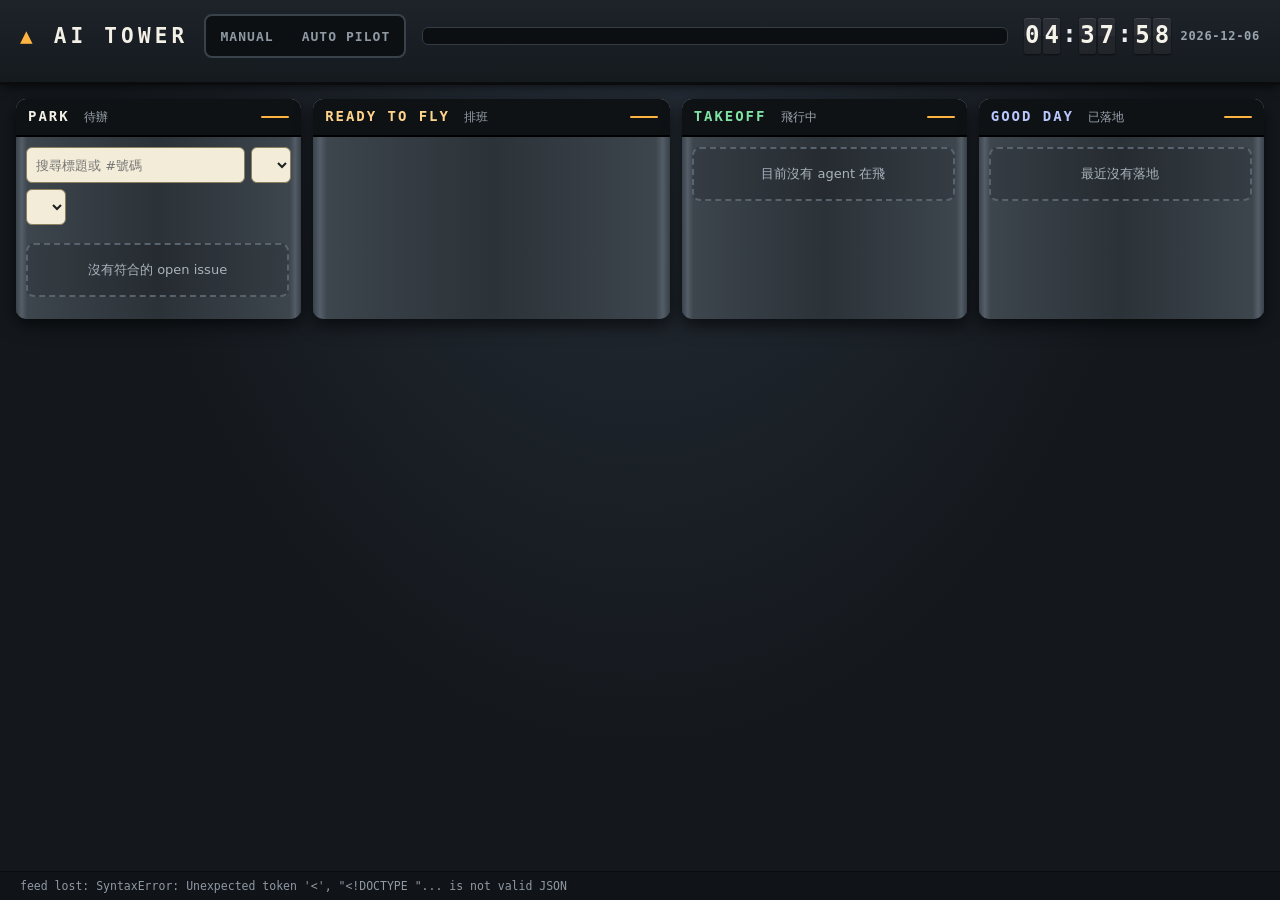
==== public/index.html @ 74942037 "v0.1.7: 🔧 needs-a-real-device PARK section (configurable regex, never queued/auto), ✕ dismiss GOOD D" ====
<!doctype html>
<html lang="zh-Hant">
<head>
<meta charset="utf-8">
<meta name="viewport" content="width=device-width, initial-scale=1">
<meta name="tower-token" content="__TOWER_TOKEN__">
<title>AI Tower</title>
<link rel="stylesheet" href="style.css">
</head>
<body>
<header class="top">
  <div class="title-row">
    <h1><span class="tw">▲</span> AI TOWER</h1>
    <div class="mode" id="mode" role="group" aria-label="Dispatch mode">
      <button type="button" data-mode="MANUAL">MANUAL</button><button type="button" data-mode="AUTO">AUTO PILOT</button>
    </div>
    <div class="ap-hint" id="ap-hint"></div>
    <div class="clock" aria-label="Taipei time"><span id="clock"></span><small><span id="clock-date"></span></small></div>
  </div>
  <div class="airlines" id="airlines" aria-label="Airlines"></div>
</header>
<main class="bays" id="bays">
  <section class="bay" data-bay="park">
    <header><h2>PARK <span class="zh">待辦</span></h2><span class="count" id="park-count"></span></header>
    <div class="filters">
      <input id="f-q" type="search" placeholder="搜尋標題或 #號碼" aria-label="搜尋">
      <select id="f-ms" aria-label="Milestone"></select>
      <select id="f-repo" aria-label="Repo"></select>
    </div>
    <ol class="lane-active" id="park-sched"></ol>
    <ol class="rack park-rack" id="park-rack" data-drop="park" data-empty="沒有符合的 open issue"></ol>
    <details class="manual-sec" id="manual-sec" hidden>
      <summary><span class="wr" aria-hidden="true">🔧</span> <span id="manual-title">需要實機 · 手動測試</span> <span class="count" id="manual-count"></span></summary>
      <p class="hint">背景 agent 沒有 GUI — 這些不能排進 READY，Auto Pilot 也不會選。</p>
      <ol class="rack manual-rack" id="manual-rack" data-empty="沒有符合的實機驗證 issue"></ol>
    </details>
  </section>
  <section class="bay" data-bay="ready">
    <header><h2>READY TO FLY <span class="zh">排班</span></h2><span class="count" id="ready-count"></span></header>
    <div id="lanes" class="lanes"></div>
  </section>
  <section class="bay" data-bay="takeoff">
    <header><h2>TAKEOFF <span class="zh">飛行中</span></h2><span class="count" id="takeoff-count"></span></header>
    <ol class="rack" id="takeoff-rack" data-empty="目前沒有 agent 在飛"></ol>
  </section>
  <section class="bay" data-bay="goodday">
    <header><h2>GOOD DAY <span class="zh">已落地</span></h2><span class="count" id="goodday-count"></span></header>
    <div class="alert" id="alert" hidden></div>
    <ol class="rack" id="goodday-rack" data-empty="最近沒有落地"></ol>
  </section>
</main>
<footer class="foot" id="feed">connecting…</footer>
<div class="undo" id="undo" hidden><button type="button" id="undo-btn">↩ 撤銷剛才的排序調整</button><div class="undo-bar"></div></div>
<div class="toast" id="toast" hidden role="status"></div>
<div class="sr-only" aria-live="assertive" id="live"></div>
<script src="app.js"></script>
</body>
</html>
---- public/style.css ----
/* AI Tower v3 — retro tower / flight-strip look, v2 information density */
:root{
  --sans:-apple-system,BlinkMacSystemFont,"SF Pro Text","PingFang TC","Noto Sans TC","Noto Sans CJK TC","Helvetica Neue",system-ui,sans-serif;
  --board:"SF Mono",ui-monospace,"JetBrains Mono",Menlo,"Noto Sans Mono CJK TC",monospace;
  --bg:#14181d; --rail:#2a3036; --paper:#f3ecd8; --paper2:#e7dcc0; --ink:#1c1e22; --ink2:#4b4a43; --ink3:#6b675a; --rule:#c9bc98;
  --grok:#111; --claude:#D97757; --codex:#10A37F; --agy:#4285F4;
  --amber:#ffb340; --green:#1f7a45; --red:#c62828;
}
*{box-sizing:border-box}
html,body{margin:0}
body{font-family:var(--sans);color:#e9edf1;font-size:14px;line-height:1.4;-webkit-font-smoothing:antialiased;min-height:100vh;display:flex;flex-direction:column;
  background:#14181d radial-gradient(ellipse at 50% -10%,#28313b 0,#14181d 60%) fixed}
.sr-only{position:absolute;width:1px;height:1px;overflow:hidden;clip:rect(0 0 0 0)}
/* split-flap digits */
.flap{display:inline-flex;gap:2px;font-family:var(--board);font-weight:700;font-variant-numeric:tabular-nums;vertical-align:middle}
.flap i{font-style:normal;display:inline-block;min-width:.72em;text-align:center;padding:.06em .06em;border-radius:3px;color:#f6f3ea;
  background:linear-gradient(#2b2f35 0 49%,#0e1013 49% 51%,#22262b 51%);box-shadow:inset 0 1px 0 #ffffff1a,0 1px 2px #0008}
.flap i.sep{background:none;box-shadow:none;color:inherit;min-width:.35em;padding:0}
/* header = departures board */
.top{padding:14px 20px 12px;background:linear-gradient(#1d2329,#151a1f);border-bottom:3px solid #0a0c0e;box-shadow:0 2px 10px #0009}
.title-row{display:flex;align-items:center;gap:16px;flex-wrap:wrap}
h1{margin:0;font:800 21px var(--board);letter-spacing:.2em;color:#f3f0e6}
h1 .tw{color:var(--amber)}
.mode{display:inline-flex;border:2px solid #39414a;border-radius:8px;overflow:hidden;background:#0d1013}
.mode button{font:700 13px var(--board);letter-spacing:.08em;color:#8f99a4;background:none;border:none;padding:8px 14px;min-height:40px;cursor:pointer}
.mode button.on{background:var(--amber);color:#1a1205}
.mode button[data-mode=MANUAL].on{background:#d9dee3;color:#111}
.ap-hint{flex:1;min-width:240px;font:600 13px var(--board);color:#ffd48a;background:#0c0f12;border:1px solid #333b44;border-radius:6px;padding:8px 12px}
.ap-hint b{color:#fff}.ap-hint small{color:#9aa4ae;font-weight:500}
.clock{display:flex;align-items:center;gap:10px}
.clock .flap.big{font-size:24px}
.clock small{font:600 12px var(--board);color:#9aa4ae;letter-spacing:.06em}
.airlines{display:flex;flex-wrap:wrap;gap:8px;margin-top:12px}
.airline{display:inline-flex;align-items:center;gap:8px;padding:5px 12px 5px 8px;border-radius:6px;background:#0d1013;border:1px solid #333b44;font-size:13px;color:#b9c2cb}
.airline b{color:#f3f0e6;font-weight:700}.airline .code{font:800 12px var(--board);color:var(--amber)}
.airline .n{font:700 14px var(--board);color:#fff}
.airline.busy{border-color:#4f5a66}
.fin{flex:none;display:block}
/* bays = strip boards */
.bays{flex:1;display:grid;grid-template-columns:minmax(0,1fr) minmax(0,1.25fr) minmax(0,1fr) minmax(0,1fr);gap:12px;padding:14px 16px 80px;align-items:start}
.bay{border-radius:10px;padding:10px;min-height:220px;background:linear-gradient(90deg,#3a424a,#545e68 2%,#3d454d 4%,#2b3238 50%,#3d454d 96%,#545e68 98%,#3a424a);box-shadow:0 6px 18px #000a,inset 0 1px 0 #7a858f}
.bay>header{display:flex;align-items:center;justify-content:space-between;margin:-10px -10px 10px;padding:9px 12px;background:#0f1215;border-radius:10px 10px 0 0;border-bottom:2px solid #000}
.bay h2{margin:0;font:800 14px var(--board);letter-spacing:.14em;color:#f3f0e6}
.bay h2 .zh{font:500 12px var(--sans);letter-spacing:0;color:#9aa4ae;margin-left:4px}
.bay[data-bay=takeoff] h2{color:#7fe3a3}.bay[data-bay=goodday] h2{color:#b9c7ff}.bay[data-bay=ready] h2{color:#ffd48a}
.bay .count{font:700 13px var(--board);color:#111;background:var(--amber);border-radius:4px;min-width:28px;text-align:center;padding:1px 7px}
.rack,.lane-active{list-style:none;margin:0;padding:0;display:flex;flex-direction:column;gap:9px}
.rack{min-height:46px}
.rack:empty::after{content:attr(data-empty);display:block;text-align:center;color:#aab3bc;font-size:13px;padding:16px 8px;border:2px dashed #59636d;border-radius:8px;background:#0000001f}
.park-rack,#takeoff-rack,#goodday-rack{max-height:calc(100vh - 250px);overflow:auto;padding-right:2px}
.lane-active{margin-bottom:8px}
.filters{display:flex;gap:6px;flex-wrap:wrap;margin-bottom:10px}
.filters input,.filters select{font:500 13px var(--sans);color:var(--ink);background:var(--paper);border:1px solid #8c805f;border-radius:6px;padding:7px 9px;min-height:36px}
.filters input{flex:1 1 140px}.filters select{flex:0 1 auto;max-width:48%}
/* paper strips */
.strip,.qitem{position:relative;display:grid;grid-template-columns:10px 1fr auto;color:var(--ink);border-radius:4px;border:1px solid #00000059;
  background-color:var(--paper);
  background-image:url("data:image/svg+xml;utf8,<svg xmlns='http://www.w3.org/2000/svg' width='160' height='160'><filter id='n'><feTurbulence type='fractalNoise' baseFrequency='.85' numOctaves='3' stitchTiles='stitch'/><feColorMatrix values='0 0 0 0 .35  0 0 0 0 .3  0 0 0 0 .2  0 0 0 .12 0'/></filter><rect width='100%' height='100%' filter='url(%23n)'/></svg>"),linear-gradient(180deg,#fffaf0,var(--paper) 35%,var(--paper2));
  box-shadow:0 1px 0 #ffffff60 inset,0 2px 4px #0009;transition:transform .15s,box-shadow .15s,opacity .4s;cursor:pointer}
.band{grid-row:1/3;border-radius:3px 0 0 3px;background:#888;border-right:1px solid #0003}
.a-grok .band{background:linear-gradient(90deg,#0b0b0b 0 55%,#fff 55% 75%,#0b0b0b 75%)}
.a-claude .band{background:var(--claude)}.a-codex .band{background:var(--codex)}.a-antigravity .band{background:var(--agy)}
.qitem:not([class*=" a-"]) .band{background:repeating-linear-gradient(-45deg,#b9ad8c 0 4px,#d9cfb2 4px 8px)}
.main{padding:10px 12px 10px 12px;min-width:0}
.flt{display:flex;align-items:center;gap:8px;flex-wrap:wrap;padding-bottom:6px;margin-bottom:6px;border-bottom:1px dashed var(--rule)}
.fno{font:800 16px var(--board);letter-spacing:.05em;color:var(--ink)}
.fno.park{color:var(--ink2)}
.aname{font:700 12px var(--board);letter-spacing:.04em;color:var(--ink2);text-transform:uppercase}
.agentname{margin-left:auto;font-size:12px;color:var(--ink3)}
.ttl{font-size:16.5px;font-weight:700;line-height:1.3;display:-webkit-box;-webkit-line-clamp:2;-webkit-box-orient:vertical;overflow:hidden;word-break:break-word}
.qitem .ttl{font-size:15.5px}
.line{font:12px var(--board);color:var(--ink3);margin-top:2px;overflow-wrap:anywhere}
.time{display:flex;align-items:center;gap:10px;margin-top:8px}
.time .t{font-size:22px;line-height:1}
.time>span{font-size:12.5px;color:var(--ink2)}
.row{display:flex;align-items:center;flex-wrap:wrap;gap:6px;margin-top:9px}
.chip{display:inline-flex;align-items:center;gap:6px;font:800 12px var(--board);letter-spacing:.08em;padding:3px 8px;border:2px solid currentColor;border-radius:3px;background:#ffffff70}
.chip .pulse{width:8px;height:8px;border-radius:50%;background:#1fbf5f;box-shadow:0 0 0 0 #1fbf5f99;animation:pulse 1.6s infinite}
@keyframes pulse{70%{box-shadow:0 0 0 7px #1fbf5f00}100%{box-shadow:0 0 0 0 #1fbf5f00}}
.st-TAKEOFF{color:#17633a}.st-TAXI{color:#24508f}.st-HOLDING{color:#8a5a00}.st-SCHEDULED{color:#4b4a43}
.st-LANDED{color:#24408f}.st-STOPPED{color:#5d6168}.st-DIVERTED{color:#fff;background:var(--red);border-color:var(--red)}
.ms{font:700 11.5px var(--board);padding:2px 6px;border-radius:3px;background:#1c1e22;color:#ffd48a}
.ms.none{background:#d8ceb1;color:var(--ink2)}
.repo{font:700 11.5px var(--board);padding:2px 6px;border-radius:3px;background:#e0d4b3;color:var(--ink2)}
.iss{font:700 12px var(--board);color:#1d4a8f;text-decoration:none;padding:2px 6px;border-radius:3px;border:1px solid #9fb4d6;background:#ffffff80}
.flt .iss{margin-left:auto}
.iss:hover{background:#fff}
.tag{font:700 11.5px var(--sans);padding:2px 6px;border-radius:3px;background:#e4d6f3;color:#5a2d84}
.expand{font:600 12px var(--sans);color:var(--ink3);background:none;border:none;padding:4px 0;margin-left:auto;cursor:pointer}
.expand:hover{color:var(--ink)}
.s-DIVERTED{box-shadow:0 0 0 2px var(--red),0 2px 6px #000}
.s-DIVERTED{background-color:#f6e1dc}
.s-STOPPED{filter:saturate(.6)}
.strip.fade{opacity:.45}.strip.gone{animation:fadeout 60s forwards}
@keyframes fadeout{to{opacity:0}}
.s-TAKEOFF .main::after{content:"";position:absolute;left:10px;top:0;height:2px;width:28%;background:#1f9a52;animation:sweep 2.6s linear infinite;opacity:.7}
@keyframes sweep{from{transform:translateX(-100%)}to{transform:translateX(330%)}}
.more{display:none;grid-column:2/-1;border-top:1px dashed var(--rule);padding:8px 12px 10px;font-size:12.5px;color:var(--ink2)}
.strip.open .more{display:block}
.more dl{margin:0;display:grid;grid-template-columns:auto 1fr;gap:3px 12px}.more dt{color:var(--ink3)}.more dd{margin:0;color:var(--ink);overflow-wrap:anywhere}
.more code{font:12px var(--board)}
/* lanes */
.lanes{display:flex;flex-direction:column;gap:10px}
.lane{border-radius:8px;padding:8px;background:#11151a;border:1px solid #000;box-shadow:inset 0 1px 0 #ffffff12}
.lane>header{display:flex;align-items:center;gap:8px;margin-bottom:8px;padding:0 2px}
.lane>header .fno{color:#f3f0e6}.lane>header .aname{color:#b9c2cb}
.lane.a-grok{border-left:5px solid #f3f0e6}.lane.a-claude{border-left:5px solid var(--claude)}.lane.a-codex{border-left:5px solid var(--codex)}.lane.a-antigravity{border-left:5px solid var(--agy)}
.capb{margin-left:auto;font:700 12px var(--board);color:#d6dce2;background:#262c33;border-radius:4px;padding:3px 7px}
.capb.full{background:#5a3b0b;color:#ffd48a}.capb.hold{background:#5a3b0b;color:#ffd48a}
.auto-sw{font:800 12px var(--board);letter-spacing:.06em;min-height:32px;padding:4px 10px;border-radius:5px;border:2px solid #4d5763;background:#1b2026;color:#9aa4ae;cursor:pointer}
.auto-sw.on{background:var(--amber);border-color:var(--amber);color:#1a1205}
.lock{font:700 12px var(--sans);color:#cfe9df;background:#0f3a2e;border-radius:5px;padding:5px 9px}
.lane-rack:empty::after{padding:10px 8px;font-size:12.5px}
.takeoff-btn{min-height:44px;min-width:112px;padding:0 10px;font:800 14px var(--board);letter-spacing:.08em;color:#fff;background:linear-gradient(#24894f,#17633a);border:2px solid #0d4a29;border-radius:6px;cursor:pointer;box-shadow:0 2px 0 #0b3b20,0 3px 6px #0006}
.takeoff-btn:hover{filter:brightness(1.1)}.takeoff-btn:active{transform:translateY(1px);box-shadow:0 1px 0 #0b3b20}
.takeoff-btn:disabled{background:#9a9586;border-color:#7a7566;cursor:not-allowed;box-shadow:none}
/* handle */
.qitem{grid-template-columns:10px 1fr auto auto}
.tk{grid-row:1/3;display:flex;align-items:center;padding:0 8px}
.handle{grid-row:1/3;grid-column:-2;align-self:stretch;width:44px;min-height:44px;display:grid;place-items:center;border:none;border-left:1px dashed var(--rule);background:transparent;color:var(--ink3);font-size:20px;cursor:grab;padding:0}
.handle:hover{background:#0000000d;color:var(--ink)}
.handle:focus-visible{outline:3px solid var(--amber);outline-offset:-3px}
.handle[aria-pressed=true]{background:#ffb34040;color:#000}
.handle:active{transform:scale(.92)}
/* alert / toast / pop */
.alert{margin:0 0 10px;padding:9px 11px;border-radius:6px;background:#3a1012;border:2px solid var(--red);color:#ffd0d0;font-size:13px;animation:blink 1.6s ease-in-out infinite alternate}
@keyframes blink{from{box-shadow:0 0 0 #c6282800}to{box-shadow:0 0 12px #c62828aa}}
.toast{position:fixed;right:18px;bottom:18px;z-index:70;max-width:440px;background:var(--paper);color:var(--ink);border:2px solid #17633a;border-radius:8px;padding:12px 14px;font-size:13.5px;box-shadow:0 10px 30px #000c}
.toast.err{border-color:var(--red)}
.pop{position:fixed;z-index:80;background:var(--paper);color:var(--ink);border:2px solid #1c1e22;border-radius:8px;padding:12px 14px;box-shadow:0 18px 40px #000d;font-size:13.5px}
.pop-title{display:flex;align-items:center;gap:8px;font:800 15px var(--board);margin-bottom:8px}
.pop dl{margin:0 0 8px;display:grid;grid-template-columns:auto 1fr;gap:4px 10px}.pop dt{color:var(--ink3)}.pop dd{margin:0;overflow-wrap:anywhere}.pop code{font:12.5px var(--board)}
.pop .warn{margin:6px 0;color:#8a5a00;font-size:12.5px}.pop .warn.err{color:var(--red)}
.pop-actions{display:flex;justify-content:flex-end;gap:8px;margin-top:10px}
.pop-actions button{min-height:44px;font:700 14px var(--sans);border-radius:6px;padding:0 16px;cursor:pointer}
.pop-actions .cancel{background:#fff;border:1px solid #8c805f;color:var(--ink)}
.pop-actions .go{background:linear-gradient(#24894f,#17633a);color:#fff;border:2px solid #0d4a29}
/* drag */
.lifted{position:fixed!important;z-index:50;pointer-events:none;transform:scale(1.03) rotate(-.8deg);box-shadow:0 22px 40px #000c,0 6px 12px #0008!important;margin:0}
.picked{transform:translateX(-5px) scale(1.02);box-shadow:0 12px 26px #000a,0 0 0 3px var(--amber)!important}
.placeholder{border:2px dashed var(--amber);border-radius:6px;background:#ffb3401a;display:flex;align-items:center;justify-content:center;color:#ffd48a;font:700 13px var(--sans);text-align:center;padding:8px}
.no-drop{outline:3px solid var(--red);outline-offset:2px}
body.dragging{cursor:grabbing;user-select:none}
.foot{padding:7px 20px;font:11.5px var(--board);color:#8f99a4;border-top:1px solid #0a0c0e;background:#101317}
.undo{position:fixed;left:50%;bottom:22px;transform:translateX(-50%);z-index:60;background:#0f1215;border:2px solid var(--amber);border-radius:8px;overflow:hidden;box-shadow:0 10px 30px #000c}
.undo button{background:none;border:none;color:#ffd48a;font:700 14px var(--sans);padding:12px 20px;min-height:44px;cursor:pointer}
.undo-bar{height:3px;background:var(--amber);animation:undo 5s linear forwards}
@keyframes undo{from{width:100%}to{width:0}}
@media (max-width:1180px){.bays{grid-template-columns:repeat(2,minmax(0,1fr))}}
@media (max-width:640px){.bays{grid-template-columns:1fr}.ap-hint{order:5}}
.lane .qitem .main{padding:8px 10px}.lane .qitem .flt{padding-bottom:4px;margin-bottom:4px}
.qitem>.band{grid-column:1}.qitem>.main{grid-column:2;grid-row:1/3}.qitem>.tk{grid-column:3}.qitem>.handle{grid-column:4}
.strip>.band{grid-column:1;grid-row:1/3}.strip>.main{grid-column:2/-1;grid-row:1}.strip>.more{grid-column:2/-1;grid-row:2}
/* v0.1.2 — no horizontal overflow; thin retro scrollbars */
.bay,.lane,.rack,.lane-active,.lanes{min-width:0;max-width:100%}
.rack,.lane-active,.park-rack,#takeoff-rack,#goodday-rack{overflow-x:hidden}
.strip,.qitem{min-width:0;max-width:100%;overflow:hidden}          /* clips the TAKEOFF sweep line (was scrolling the column sideways) */
.qitem.lifted{overflow:visible}
.main,.flt,.row,.time{min-width:0}
.line{white-space:nowrap;overflow:hidden;text-overflow:ellipsis}
.strip.open .line{white-space:normal;overflow-wrap:anywhere}
.fno,.aname{white-space:nowrap}
.aname{overflow:hidden;text-overflow:ellipsis;min-width:0}
.time{flex-wrap:wrap;row-gap:4px}
.more code{overflow-wrap:anywhere}
.rack,.park-rack{scrollbar-width:thin;scrollbar-color:#8a7d5c #1b2026}
.rack::-webkit-scrollbar{width:8px;height:0}
.rack::-webkit-scrollbar-track{background:#1b2026;border-radius:4px}
.rack::-webkit-scrollbar-thumb{background:linear-gradient(90deg,#b9ad8c,#8a7d5c);border-radius:4px;border:1px solid #0b0d10}
.rack::-webkit-scrollbar-thumb:hover{background:#d9cfb2}
.rack::-webkit-scrollbar-corner{background:transparent}
/* v0.1.3 — overflow:hidden drops the flex min-height:auto floor, so cards in the scrollable racks were shrunk to ~0 px. Never shrink cards. */
.rack>*,.lane-active>*,.lanes>*{flex-shrink:0}
.strip,.qitem,.placeholder{flex:0 0 auto}
.bay{overflow-x:clip}   /* sub-pixel header bleed in WebKit; clip never creates a scrollbar */
/* v0.1.4 — every big split-flap time carries a tiny label */
.tbig{display:inline-flex;flex-direction:column;align-items:flex-start;gap:2px;flex:none}
.tl{font:800 10.5px var(--board);letter-spacing:.12em;color:var(--ink3);text-transform:uppercase;line-height:1}
.time{align-items:flex-end}
.time>span:not(.tbig){line-height:1.35;padding-bottom:1px}
.s-TAXI .tl,.s-HOLDING .tl{color:#24508f}.s-HOLDING .tl{color:#8a5a00}.s-TAKEOFF .tl{color:#17633a}
.qitem .time{margin-top:6px}.qitem .time .t{font-size:20px}
.qitem .tl{white-space:nowrap}
/* v0.1.5 — model / effort chip + popover */
.mdl{font:700 11.5px var(--board);color:#cfd6dd;background:#1b2026;border:1px solid #4d5763;border-radius:5px;padding:3px 8px;min-height:28px;cursor:pointer;white-space:nowrap;overflow:hidden;text-overflow:ellipsis;max-width:46%;margin-left:auto}
.mdl.set{border-color:var(--amber);color:#ffd48a}
.mdl:hover{background:#262c33}
.lane>header{flex-wrap:wrap;row-gap:6px}
.lane>header .capb{margin-left:0}
.fld{display:flex;flex-direction:column;gap:4px;margin:6px 0;font:700 12px var(--sans);color:var(--ink2)}
.fld select{font:600 13.5px var(--board);padding:8px;border-radius:6px;border:1px solid #8c805f;background:#fffaf0;color:var(--ink);min-height:40px}
.pop .hint{margin:6px 0;font-size:12.5px;color:var(--ink2)}
.mdl-line{font:700 11.5px var(--sans);border:1px solid #8c805f;background:#fffaf0;border-radius:4px;padding:2px 7px;cursor:pointer;margin-left:6px}
.lane>header .mdl{order:9;flex:1 1 100%;max-width:100%;margin-left:0;text-align:left}
.lane>header .capb{margin-left:auto}

/* 實機驗證 (needs a real device) — collapsible, non-dispatchable */
.manual-sec{margin-top:10px;border-top:2px dashed #6b6150;padding-top:8px}
.manual-sec>summary{list-style:none;cursor:pointer;display:flex;align-items:center;gap:8px;min-height:40px;padding:4px 8px;border-radius:6px;background:#0f1215;color:#f3d9a8;font:800 13px var(--sans);letter-spacing:.02em}
.manual-sec>summary::-webkit-details-marker{display:none}
.manual-sec>summary::before{content:'▸';color:#9aa4ae;transition:transform .15s}
.manual-sec[open]>summary::before{transform:rotate(90deg)}
.manual-sec>summary .count{margin-left:auto}
.manual-sec>summary:focus-visible{outline:3px solid var(--amber);outline-offset:2px}
.manual-sec .hint{margin:6px 2px 8px;font:12.5px var(--sans);color:#b8c0c8}
.manual-rack{max-height:34vh;overflow-y:auto;overflow-x:hidden;padding-right:2px;scrollbar-width:thin;scrollbar-color:#8a7d5c #1b2026}
.bay[data-bay=park]:has(.manual-sec[open]:not([hidden])) .park-rack{max-height:calc(100vh - 250px - 34vh - 90px);min-height:120px}
.bay[data-bay=park]:has(.manual-sec:not([open]):not([hidden])) .park-rack{max-height:calc(100vh - 310px)}
.qitem.manual{grid-template-columns:10px 1fr auto;background:repeating-linear-gradient(135deg,#efe6cf 0 10px,#e7ddc3 10px 20px);opacity:.92;cursor:default}
.qitem.manual>.band{background:repeating-linear-gradient(180deg,#8a7d5c 0 6px,#5b5240 6px 12px)}
.qitem.manual>.wstamp{grid-column:3;grid-row:1/3}
.wstamp{display:flex;flex-direction:column;align-items:center;justify-content:center;gap:1px;margin:8px 10px 8px 4px;padding:4px 7px;min-width:44px;border:2px solid #8a3b12;border-radius:6px;color:#8a3b12;transform:rotate(-4deg);font:800 11px var(--board);letter-spacing:.1em;background:#fff6e6b0}
.wstamp span{font-size:18px;line-height:1}
.dismiss{font:700 12px var(--sans);color:var(--ink2);background:#fffaf0;border:1px solid #8c805f;border-radius:5px;padding:4px 9px;min-height:30px;cursor:pointer;white-space:nowrap}
.dismiss:hover{background:#f3e7c9;color:var(--ink)}.dismiss:focus-visible{outline:3px solid var(--amber);outline-offset:1px}
.dismiss+.expand{margin-left:8px}
.row .dismiss{margin-left:auto}
a.fno{color:inherit;text-decoration:none}a.fno:hover{text-decoration:underline}
.prod{--pc:#3c4650;flex:none;font:800 10.5px var(--board);letter-spacing:.08em;color:#fffaf0;background:var(--pc);border-radius:3px;padding:2px 5px;line-height:1.2;white-space:nowrap}
.wstamp{align-self:center}
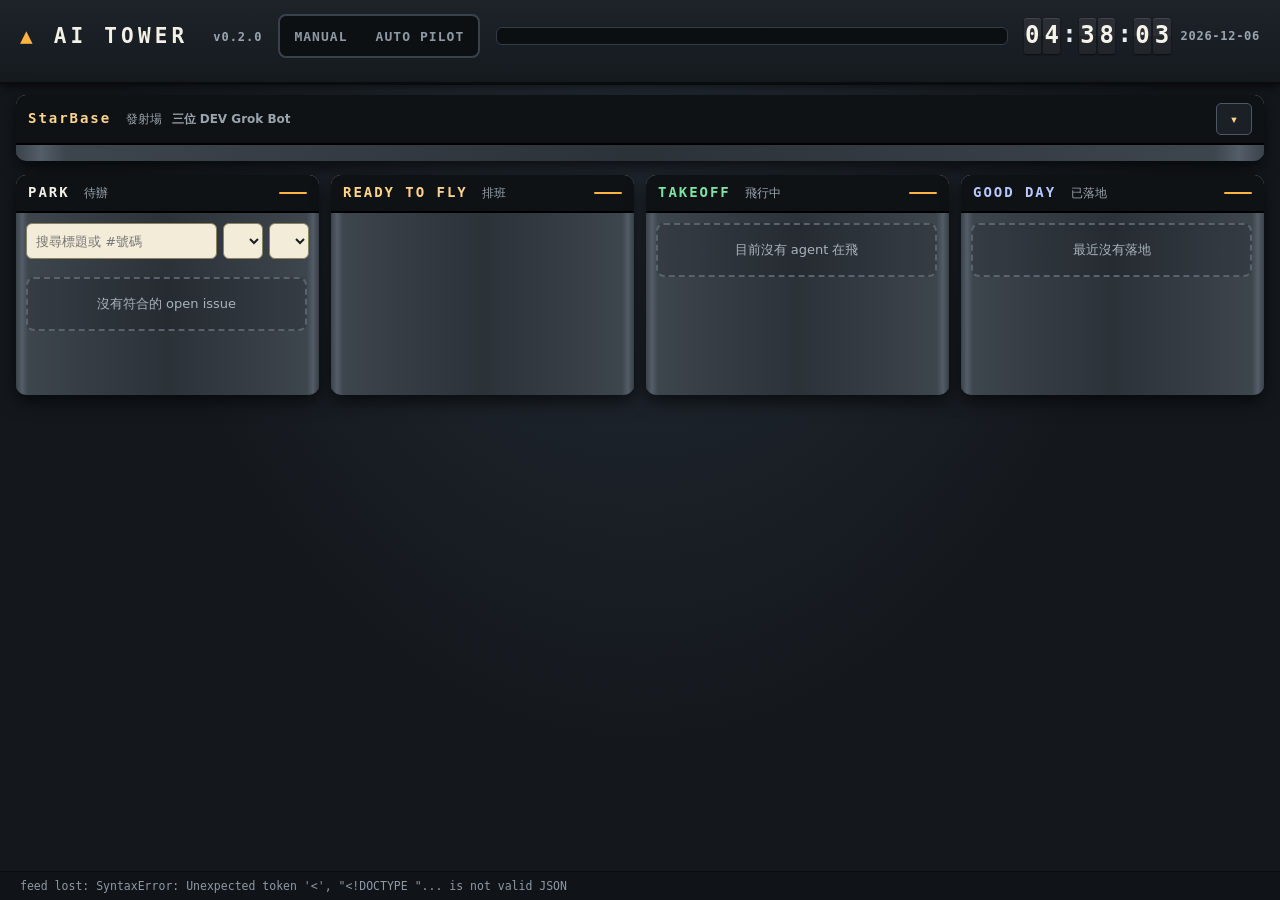
==== commit 9a2350c2: "v0.2.0: StarBase mode + equal-width bays + takeoff/cap fixes (Fixes #1) StarBase (new top layer abov" ====
--- a/public/index.html
+++ b/public/index.html
@@ -10,7 +10,7 @@
 <body>
 <header class="top">
   <div class="title-row">
-    <h1><span class="tw">▲</span> AI TOWER</h1>
+    <h1><span class="tw">▲</span> AI TOWER <small class="ver">v0.2.0</small></h1>
     <div class="mode" id="mode" role="group" aria-label="Dispatch mode">
       <button type="button" data-mode="MANUAL">MANUAL</button><button type="button" data-mode="AUTO">AUTO PILOT</button>
     </div>
@@ -19,6 +19,15 @@
   </div>
   <div class="airlines" id="airlines" aria-label="Airlines"></div>
 </header>
+<section class="starbase" id="starbase">
+  <header class="sb-bar">
+    <h2>StarBase <span class="zh">發射場</span></h2>
+    <span class="sb-sub">三位 DEV Grok Bot</span>
+    <span class="count" id="sb-count"></span>
+    <button type="button" class="sb-toggle" id="sb-toggle" aria-expanded="true" aria-controls="sb-pads" title="收合 StarBase">▾</button>
+  </header>
+  <div class="sb-pads" id="sb-pads"></div>
+</section>
 <main class="bays" id="bays">
   <section class="bay" data-bay="park">
     <header><h2>PARK <span class="zh">待辦</span></h2><span class="count" id="park-count"></span></header>
--- a/public/style.css
+++ b/public/style.css
@@ -21,6 +21,7 @@
 .title-row{display:flex;align-items:center;gap:16px;flex-wrap:wrap}
 h1{margin:0;font:800 21px var(--board);letter-spacing:.2em;color:#f3f0e6}
 h1 .tw{color:var(--amber)}
+h1 .ver{font:600 12px var(--board);letter-spacing:.08em;color:#9aa4ae;margin-left:8px;vertical-align:middle}
 .mode{display:inline-flex;border:2px solid #39414a;border-radius:8px;overflow:hidden;background:#0d1013}
 .mode button{font:700 13px var(--board);letter-spacing:.08em;color:#8f99a4;background:none;border:none;padding:8px 14px;min-height:40px;cursor:pointer}
 .mode button.on{background:var(--amber);color:#1a1205}
@@ -37,7 +38,7 @@
 .airline.busy{border-color:#4f5a66}
 .fin{flex:none;display:block}
 /* bays = strip boards */
-.bays{flex:1;display:grid;grid-template-columns:minmax(0,1fr) minmax(0,1.25fr) minmax(0,1fr) minmax(0,1fr);gap:12px;padding:14px 16px 80px;align-items:start}
+.bays{flex:1;display:grid;grid-template-columns:repeat(4,minmax(0,1fr));gap:12px;padding:14px 16px 80px;align-items:start}
 .bay{border-radius:10px;padding:10px;min-height:220px;background:linear-gradient(90deg,#3a424a,#545e68 2%,#3d454d 4%,#2b3238 50%,#3d454d 96%,#545e68 98%,#3a424a);box-shadow:0 6px 18px #000a,inset 0 1px 0 #7a858f}
 .bay>header{display:flex;align-items:center;justify-content:space-between;margin:-10px -10px 10px;padding:9px 12px;background:#0f1215;border-radius:10px 10px 0 0;border-bottom:2px solid #000}
 .bay h2{margin:0;font:800 14px var(--board);letter-spacing:.14em;color:#f3f0e6}
@@ -92,6 +93,7 @@
 .s-DIVERTED{background-color:#f6e1dc}
 .s-STOPPED{filter:saturate(.6)}
 .strip.fade{opacity:.45}.strip.gone{animation:fadeout 60s forwards}
+.strip.jump{outline:3px solid var(--amber);box-shadow:0 0 0 5px #ffb34055}
 @keyframes fadeout{to{opacity:0}}
 .s-TAKEOFF .main::after{content:"";position:absolute;left:10px;top:0;height:2px;width:28%;background:#1f9a52;animation:sweep 2.6s linear infinite;opacity:.7}
 @keyframes sweep{from{transform:translateX(-100%)}to{transform:translateX(330%)}}
@@ -218,3 +220,92 @@
 a.fno{color:inherit;text-decoration:none}a.fno:hover{text-decoration:underline}
 .prod{--pc:#3c4650;flex:none;font:800 10.5px var(--board);letter-spacing:.08em;color:#fffaf0;background:var(--pc);border-radius:3px;padding:2px 5px;line-height:1.2;white-space:nowrap}
 .wstamp{align-self:center}
+
+/* v0.2.0 — StarBase launch complex (above the airport bays) */
+.starbase{margin:10px 16px 0;border-radius:10px;background:linear-gradient(90deg,#3a424a,#545e68 2%,#3d454d 4%,#2b3238 50%,#3d454d 96%,#545e68 98%,#3a424a);box-shadow:0 6px 18px #000a,inset 0 1px 0 #7a858f;min-width:0}
+.sb-bar{display:flex;align-items:center;gap:10px;padding:8px 12px;background:#0f1215;border-radius:10px 10px 0 0;border-bottom:2px solid #000}
+.starbase.collapsed .sb-bar{border-radius:10px;border-bottom:0}
+.sb-bar h2{margin:0;font:800 14px var(--board);letter-spacing:.14em;color:#ffd48a}
+.sb-bar h2 .zh{font:500 12px var(--sans);letter-spacing:0;color:#9aa4ae;margin-left:4px}
+.sb-sub{font:600 12px var(--sans);color:#9aa4ae}
+.sb-toggle{margin-left:auto;min-width:36px;min-height:32px;font:800 14px var(--board);color:#ffd48a;background:#1b2026;border:1px solid #4d5763;border-radius:5px;cursor:pointer}
+.sb-toggle:hover{background:#262c33}.sb-toggle:focus-visible{outline:3px solid var(--amber);outline-offset:1px}
+.starbase.collapsed .sb-pads{display:none}
+.sb-pads{display:grid;grid-template-columns:repeat(3,minmax(0,1fr));gap:8px;padding:8px;align-items:stretch}
+.sb-pad{background:#0b0f16;border:1px solid #000;border-radius:8px;overflow:hidden;min-width:0;display:flex;flex-direction:column}
+.sb-pad-head{display:flex;align-items:center;gap:6px;flex-wrap:wrap;padding:6px 8px;background:#10141c;border-bottom:1px solid #000;min-height:28px;flex:none}
+.sb-pad-head .nm{font:800 13px var(--board);color:#f3f0e6;letter-spacing:.04em}
+.sb-pad-head .role{font:600 11.5px var(--sans);color:#9aa4ae}
+.sb-pad-head .count{margin-left:auto}
+.sb-scene{position:relative;height:140px;overflow:hidden;background:#05070e;flex:none}
+.sb-scene svg{display:block;width:100%;height:140px}
+.sb-star{opacity:.7}
+.sb-star.t1{animation:sbTwinkle 2.8s ease-in-out infinite}
+.sb-star.t2{animation:sbTwinkle 3.6s ease-in-out .6s infinite}
+.sb-star.t3{animation:sbTwinkle 4.4s ease-in-out 1.2s infinite}
+@keyframes sbTwinkle{0%,100%{opacity:.35}50%{opacity:1}}
+.sb-scene.fueling .sb-lite{animation:sbBlink 1s step-end infinite}
+@keyframes sbBlink{50%{opacity:.15}}
+.sb-steam{position:absolute;left:38%;bottom:22px;width:90px;margin-left:-45px;height:42px;pointer-events:none;display:none}
+.sb-scene.fueling .sb-steam{display:block}
+.sb-scene.hold .sb-steam{display:none}
+.sb-steam i{position:absolute;bottom:0;border-radius:50%;background:#ffffffcc;filter:blur(7px);opacity:.5;animation:sbSteam 2.4s ease-out infinite}
+.sb-steam i:nth-child(1){width:26px;height:26px;left:6px}
+.sb-steam i:nth-child(2){width:34px;height:34px;left:28px;animation-delay:.45s}
+.sb-steam i:nth-child(3){width:22px;height:22px;left:58px;animation-delay:.9s}
+@keyframes sbSteam{0%{transform:translateY(0) scale(1);opacity:.55}100%{transform:translateY(-38px) scale(1.7);opacity:0}}
+.sb-scene.mcgregor .sb-steam{left:auto;right:8px;bottom:36px;width:150px;margin-left:0;height:48px}
+.sb-scene.mcgregor.fueling .sb-steam i,.sb-scene.mcgregor.liftoff .sb-steam i{animation-name:sbSteamRight}
+@keyframes sbSteamRight{0%{transform:translateX(0) scale(1);opacity:.6}100%{transform:translateX(70px) scale(1.8);opacity:0}}
+.sb-fuel{display:none;position:absolute;left:8px;right:8px;bottom:20px;align-items:center;gap:8px;pointer-events:none}
+.sb-scene.fueling .sb-fuel{display:flex}
+.sb-fuel-bar{flex:1;height:7px;background:#0a0c10;border:1px solid #4d5763;border-radius:2px;overflow:hidden;min-width:0}
+.sb-fuel-bar b{display:block;height:100%;width:var(--p,18%);background:linear-gradient(90deg,#8a5a00,#ffb340 60%,#7fe3a3);transition:width 1s linear}
+.sb-fuel span{flex:none;font:800 10px var(--board);letter-spacing:.08em;color:#f3f0e6;text-shadow:0 1px 2px #000}
+.sb-hold-bar{display:none;position:absolute;left:0;right:0;bottom:0;height:15px;
+  background:repeating-linear-gradient(-45deg,#c62828 0 8px,#ffb340 8px 16px);border-top:1px solid #1a1205}
+.sb-hold-tag{display:none;position:absolute;top:6px;left:6px;z-index:2;font:800 10px var(--board);letter-spacing:.08em;color:#1a1205;
+  background:#ffb340;border:1px solid #c62828;border-radius:3px;padding:1px 6px}
+.sb-scene.hold .sb-hold-bar,.sb-scene.hold .sb-hold-tag{display:block}
+.sb-scene.hold .sb-rocket{filter:saturate(.45)}
+.sb-empty{display:none;position:absolute;left:0;right:0;bottom:22px;text-align:center;font:700 12px var(--board);letter-spacing:.08em;color:#cfd6dd;text-shadow:0 1px 3px #000}
+.sb-scene.empty .sb-empty{display:block}
+.sb-scene.empty .sb-rocket{opacity:0}
+.sb-flame{display:none}
+.sb-scene.liftoff .sb-flame,.sb-scene.mcgregor.fueling .sb-flame,.sb-scene.mcgregor.liftoff .sb-flame{display:block}
+.sb-scene.liftoff .sb-rocket{animation:sbLaunch 2.4s ease-in forwards}
+.sb-scene.mcgregor.liftoff .sb-rocket{animation:none}
+.sb-scene.mcgregor.liftoff .sb-flame{animation:sbMcFlame 2.4s ease-out forwards}
+@keyframes sbMcFlame{0%{transform:scaleX(.4);opacity:.7}40%{transform:scaleX(1.4);opacity:1}100%{transform:scaleX(1.8);opacity:.15}}
+.sb-scene.liftoff .sb-plume{display:block}
+.sb-scene.mcgregor.liftoff .sb-plume,.sb-scene.mcgregor.fueling .sb-plume{display:block;left:auto;right:12px;margin-left:0;width:120px;animation-name:sbPlumeRight}
+@keyframes sbLaunch{0%{transform:translateY(0)}18%{transform:translateY(-6px)}100%{transform:translateY(-200px);opacity:0}}
+.sb-plume{display:none;position:absolute;left:38%;bottom:18px;width:70px;margin-left:-35px;height:36px;border-radius:50%;background:#d9d4c8;filter:blur(8px);opacity:.55;animation:sbPlume 2.4s ease-out forwards}
+@keyframes sbPlume{0%{transform:scale(.4);opacity:.2}40%{opacity:.6}100%{transform:scale(2.2) translateY(-8px);opacity:0}}
+@keyframes sbPlumeRight{0%{transform:scale(.4);opacity:.25}40%{opacity:.65}100%{transform:scale(1.8) translateX(24px);opacity:0}}
+.sb-lists{flex:1;min-height:56px;overflow:auto;scrollbar-width:thin;scrollbar-color:#8a7d5c #1b2026}
+.sb-list,.sb-flown{list-style:none;margin:0;padding:4px;display:flex;flex-direction:column;gap:4px}
+.sb-list{max-height:52px;overflow:auto;scrollbar-width:thin;scrollbar-color:#8a7d5c #1b2026}
+.sb-flown{max-height:26px;overflow:auto;border-top:1px dashed #333b44;scrollbar-width:thin;scrollbar-color:#8a7d5c #1b2026}
+.sb-flown-lab{font:800 10px var(--board);letter-spacing:.12em;color:#9aa4ae;padding:2px 8px 0}
+.sb-more{font:700 11px var(--board);color:#9aa4ae;padding:0 8px 4px}
+.sb-task{display:grid;grid-template-columns:auto 1fr auto;gap:2px 8px;align-items:center;padding:2px 8px;border-radius:3px;border:1px solid #0003;height:24px;box-sizing:border-box;
+  background-color:var(--paper);background-image:linear-gradient(180deg,#fffaf0,var(--paper) 40%,var(--paper2));color:var(--ink);font-size:12.5px;min-width:0}
+.sb-task.done{opacity:.75;grid-template-rows:24px}
+.sb-task.done .note{display:none}
+.sb-task .ttl{font-size:12.5px;font-weight:700;line-height:1.25;display:block;white-space:nowrap;overflow:hidden;text-overflow:ellipsis;min-width:0;grid-column:2;grid-row:1}
+.sb-task a.ttl{color:var(--ink);text-decoration:none}.sb-task a.ttl:hover{text-decoration:underline}
+.sb-task .note{display:none}
+.sb-task .when{grid-column:3;grid-row:1;font:700 11px var(--board);color:var(--ink2);white-space:nowrap}
+.sb-task .sb-left{grid-column:1;grid-row:1;display:flex;align-items:center;gap:4px}
+.sb-task .chip{font-size:10.5px;letter-spacing:.06em;padding:1px 6px}
+.sb-mini{flex:none;width:10px;height:14px;display:block}
+.sb-err{margin:0;padding:4px 8px;font:12px var(--sans);color:#ffd0d0}
+.pop .jump-btn{background:#1b2026;color:#ffd48a;border:1px solid #4d5763}
+body.sb-on .park-rack,body.sb-on #takeoff-rack,body.sb-on #goodday-rack{max-height:calc(100vh - 520px)}
+@media (max-width:900px){.sb-pads{display:flex;overflow-x:auto}.sb-pad{min-width:260px;flex:1 0 260px}}
+@media (prefers-reduced-motion:reduce){
+  .sb-star,.sb-steam i,.sb-lite,.sb-rocket,.sb-plume,.sb-fuel b,.sb-flame{animation:none!important;transition:none!important;filter:none}
+  .sb-scene.liftoff .sb-rocket{transform:none;opacity:1}
+  .chip .pulse{animation:none}
+}
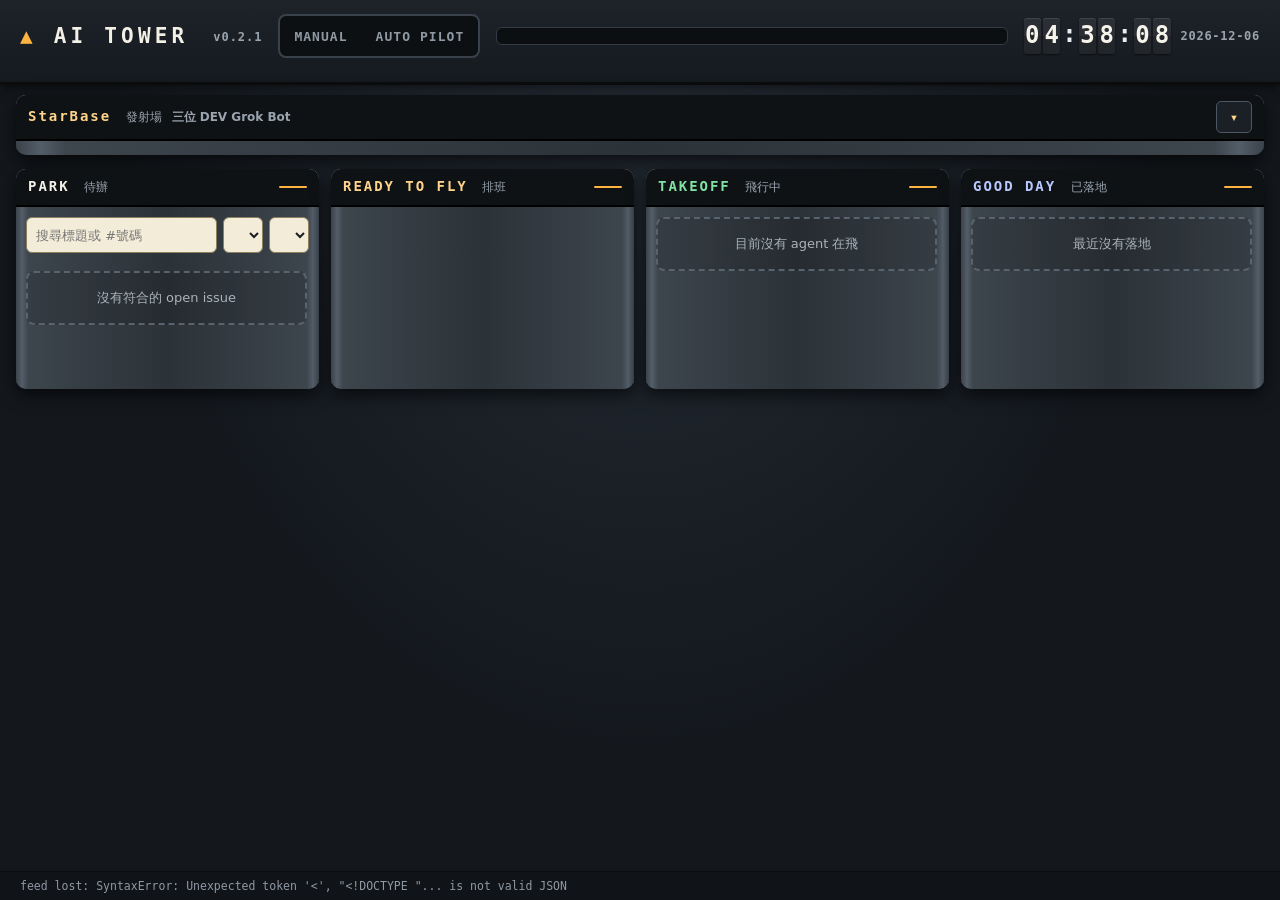
==== commit c219d832: "v0.2.1: StarBase visuals — bigger rockets, launch-tower detail, stars/meteors, glow, fueling vapor, " ====
--- a/public/index.html
+++ b/public/index.html
@@ -10,7 +10,7 @@
 <body>
 <header class="top">
   <div class="title-row">
-    <h1><span class="tw">▲</span> AI TOWER <small class="ver">v0.2.0</small></h1>
+    <h1><span class="tw">▲</span> AI TOWER <small class="ver">v0.2.1</small></h1>
     <div class="mode" id="mode" role="group" aria-label="Dispatch mode">
       <button type="button" data-mode="MANUAL">MANUAL</button><button type="button" data-mode="AUTO">AUTO PILOT</button>
     </div>
--- a/public/style.css
+++ b/public/style.css
@@ -221,9 +221,9 @@
 .prod{--pc:#3c4650;flex:none;font:800 10.5px var(--board);letter-spacing:.08em;color:#fffaf0;background:var(--pc);border-radius:3px;padding:2px 5px;line-height:1.2;white-space:nowrap}
 .wstamp{align-self:center}
 
-/* v0.2.0 — StarBase launch complex (above the airport bays) */
+/* v0.2.1 — StarBase launch complex (above the airport bays) */
 .starbase{margin:10px 16px 0;border-radius:10px;background:linear-gradient(90deg,#3a424a,#545e68 2%,#3d454d 4%,#2b3238 50%,#3d454d 96%,#545e68 98%,#3a424a);box-shadow:0 6px 18px #000a,inset 0 1px 0 #7a858f;min-width:0}
-.sb-bar{display:flex;align-items:center;gap:10px;padding:8px 12px;background:#0f1215;border-radius:10px 10px 0 0;border-bottom:2px solid #000}
+.sb-bar{display:flex;align-items:center;gap:10px;padding:6px 12px;background:#0f1215;border-radius:10px 10px 0 0;border-bottom:2px solid #000}
 .starbase.collapsed .sb-bar{border-radius:10px;border-bottom:0}
 .sb-bar h2{margin:0;font:800 14px var(--board);letter-spacing:.14em;color:#ffd48a}
 .sb-bar h2 .zh{font:500 12px var(--sans);letter-spacing:0;color:#9aa4ae;margin-left:4px}
@@ -231,67 +231,96 @@
 .sb-toggle{margin-left:auto;min-width:36px;min-height:32px;font:800 14px var(--board);color:#ffd48a;background:#1b2026;border:1px solid #4d5763;border-radius:5px;cursor:pointer}
 .sb-toggle:hover{background:#262c33}.sb-toggle:focus-visible{outline:3px solid var(--amber);outline-offset:1px}
 .starbase.collapsed .sb-pads{display:none}
-.sb-pads{display:grid;grid-template-columns:repeat(3,minmax(0,1fr));gap:8px;padding:8px;align-items:stretch}
+.sb-pads{display:grid;grid-template-columns:repeat(3,minmax(0,1fr));gap:8px;padding:6px 8px 8px;align-items:stretch}
 .sb-pad{background:#0b0f16;border:1px solid #000;border-radius:8px;overflow:hidden;min-width:0;display:flex;flex-direction:column}
-.sb-pad-head{display:flex;align-items:center;gap:6px;flex-wrap:wrap;padding:6px 8px;background:#10141c;border-bottom:1px solid #000;min-height:28px;flex:none}
+.sb-pad-head{display:flex;align-items:center;gap:6px;flex-wrap:wrap;padding:4px 8px;background:#10141c;border-bottom:1px solid #000;min-height:22px;flex:none}
 .sb-pad-head .nm{font:800 13px var(--board);color:#f3f0e6;letter-spacing:.04em}
 .sb-pad-head .role{font:600 11.5px var(--sans);color:#9aa4ae}
 .sb-pad-head .count{margin-left:auto}
-.sb-scene{position:relative;height:140px;overflow:hidden;background:#05070e;flex:none}
-.sb-scene svg{display:block;width:100%;height:140px}
-.sb-star{opacity:.7}
+.sb-scene{position:relative;height:176px;overflow:hidden;flex:none;
+  background:radial-gradient(ellipse 80% 40% at 50% 100%,#3a2814 0%,#0c1730 42%,#05070e 78%)}
+.sb-scene svg{display:block;width:100%;height:176px}
 .sb-star.t1{animation:sbTwinkle 2.8s ease-in-out infinite}
 .sb-star.t2{animation:sbTwinkle 3.6s ease-in-out .6s infinite}
 .sb-star.t3{animation:sbTwinkle 4.4s ease-in-out 1.2s infinite}
 @keyframes sbTwinkle{0%,100%{opacity:.35}50%{opacity:1}}
+.sb-meteor{transform:translate(-50px,12px);opacity:0;animation:sbMeteor 32s linear infinite}
+.sb-scene.falcon9 .sb-meteor{animation-duration:26s;animation-delay:11s}
+.sb-scene.mcgregor .sb-meteor{animation-duration:36s;animation-delay:22s}
+@keyframes sbMeteor{0%,82%{transform:translate(-50px,12px);opacity:0}86%{opacity:1}94%{transform:translate(430px,88px);opacity:0}100%{opacity:0;transform:translate(430px,88px)}}
+.sb-beacon{animation:sbBlink 1.15s step-end infinite}
 .sb-scene.fueling .sb-lite{animation:sbBlink 1s step-end infinite}
+.sb-scene.hold .sb-lite,.sb-scene.hold .sb-beacon{fill:#e23b2e;animation:sbBlink .55s step-end infinite}
 @keyframes sbBlink{50%{opacity:.15}}
-.sb-steam{position:absolute;left:38%;bottom:22px;width:90px;margin-left:-45px;height:42px;pointer-events:none;display:none}
-.sb-scene.fueling .sb-steam{display:block}
-.sb-scene.hold .sb-steam{display:none}
-.sb-steam i{position:absolute;bottom:0;border-radius:50%;background:#ffffffcc;filter:blur(7px);opacity:.5;animation:sbSteam 2.4s ease-out infinite}
-.sb-steam i:nth-child(1){width:26px;height:26px;left:6px}
-.sb-steam i:nth-child(2){width:34px;height:34px;left:28px;animation-delay:.45s}
-.sb-steam i:nth-child(3){width:22px;height:22px;left:58px;animation-delay:.9s}
-@keyframes sbSteam{0%{transform:translateY(0) scale(1);opacity:.55}100%{transform:translateY(-38px) scale(1.7);opacity:0}}
-.sb-scene.mcgregor .sb-steam{left:auto;right:8px;bottom:36px;width:150px;margin-left:0;height:48px}
-.sb-scene.mcgregor.fueling .sb-steam i,.sb-scene.mcgregor.liftoff .sb-steam i{animation-name:sbSteamRight}
-@keyframes sbSteamRight{0%{transform:translateX(0) scale(1);opacity:.6}100%{transform:translateX(70px) scale(1.8);opacity:0}}
-.sb-fuel{display:none;position:absolute;left:8px;right:8px;bottom:20px;align-items:center;gap:8px;pointer-events:none}
+.sb-padglow{opacity:0}
+.sb-scene.fueling .sb-padglow,.sb-scene.liftoff .sb-padglow{animation:sbGlow 1.5s ease-in-out infinite}
+.sb-scene.hold .sb-padglow{opacity:0;animation:none}
+@keyframes sbGlow{0%,100%{opacity:.32}50%{opacity:.7}}
+.sb-steam,.sb-steam-hi,.sb-lox{position:absolute;pointer-events:none;display:none}
+.sb-steam{left:36%;bottom:18px;width:110px;margin-left:-40px;height:56px}
+.sb-steam-hi{left:42%;bottom:72px;width:70px;margin-left:-20px;height:40px}
+.sb-lox{left:46%;top:18px;width:36px;height:28px}
+.sb-scene.fueling .sb-steam,.sb-scene.fueling .sb-steam-hi{display:block}
+.sb-scene.falcon9.fueling .sb-lox{display:block}
+.sb-scene.hold .sb-steam,.sb-scene.hold .sb-steam-hi,.sb-scene.hold .sb-lox{display:none}
+.sb-steam i,.sb-steam-hi i,.sb-lox i{position:absolute;bottom:0;border-radius:50%;background:#ffffffd0;opacity:.55;filter:blur(7px);animation:sbSteam 2.6s ease-out infinite}
+.sb-steam i:nth-child(1){width:22px;height:22px;left:4px}
+.sb-steam i:nth-child(2){width:36px;height:36px;left:24px;animation-delay:.35s}
+.sb-steam i:nth-child(3){width:28px;height:28px;left:52px;animation-delay:.7s}
+.sb-steam i:nth-child(4){width:18px;height:18px;left:76px;animation-delay:1.05s}
+.sb-steam i:nth-child(5){width:32px;height:32px;left:12px;animation-delay:1.4s}
+.sb-steam i:nth-child(6){width:24px;height:24px;left:60px;animation-delay:1.8s}
+.sb-steam-hi i:nth-child(1){width:16px;height:16px;left:8px}
+.sb-steam-hi i:nth-child(2){width:22px;height:22px;left:28px;animation-delay:.5s}
+.sb-lox i:nth-child(1){width:12px;height:12px;left:4px;animation-duration:1.8s}
+.sb-lox i:nth-child(2){width:16px;height:16px;left:14px;animation-delay:.4s;animation-duration:2.1s}
+@keyframes sbSteam{0%{transform:translateY(0) scale(1);opacity:.6}100%{transform:translateY(-46px) scale(1.85);opacity:0}}
+.sb-scene.mcgregor .sb-steam{left:auto;right:6px;bottom:40px;width:170px;margin-left:0;height:52px}
+.sb-scene.mcgregor .sb-steam-hi{left:auto;right:24px;bottom:70px;width:90px;margin-left:0}
+.sb-scene.mcgregor.fueling .sb-steam i,.sb-scene.mcgregor.liftoff .sb-steam i,
+.sb-scene.mcgregor.fueling .sb-steam-hi i,.sb-scene.mcgregor.liftoff .sb-steam-hi i{animation-name:sbSteamRight}
+@keyframes sbSteamRight{0%{transform:translateX(0) scale(1);opacity:.65}100%{transform:translateX(86px) scale(1.9);opacity:0}}
+.sb-fuel{display:none;position:absolute;left:6px;top:20px;bottom:22px;width:18px;flex-direction:column;align-items:center;gap:4px;pointer-events:none;z-index:2}
 .sb-scene.fueling .sb-fuel{display:flex}
-.sb-fuel-bar{flex:1;height:7px;background:#0a0c10;border:1px solid #4d5763;border-radius:2px;overflow:hidden;min-width:0}
-.sb-fuel-bar b{display:block;height:100%;width:var(--p,18%);background:linear-gradient(90deg,#8a5a00,#ffb340 60%,#7fe3a3);transition:width 1s linear}
-.sb-fuel span{flex:none;font:800 10px var(--board);letter-spacing:.08em;color:#f3f0e6;text-shadow:0 1px 2px #000}
+.sb-fuel-bar{flex:1;width:7px;background:#0a0c10;border:1px solid #4d5763;border-radius:2px;overflow:hidden;position:relative;min-height:40px}
+.sb-fuel-bar b{display:block;position:absolute;left:0;right:0;bottom:0;width:100%;height:var(--p,18%);background:linear-gradient(0deg,#8a5a00,#ffb340 60%,#7fe3a3);transition:height 1s linear}
+.sb-fuel span{flex:none;font:800 9px var(--board);letter-spacing:.06em;color:#f3f0e6;text-shadow:0 1px 2px #000;writing-mode:vertical-rl}
 .sb-hold-bar{display:none;position:absolute;left:0;right:0;bottom:0;height:15px;
-  background:repeating-linear-gradient(-45deg,#c62828 0 8px,#ffb340 8px 16px);border-top:1px solid #1a1205}
-.sb-hold-tag{display:none;position:absolute;top:6px;left:6px;z-index:2;font:800 10px var(--board);letter-spacing:.08em;color:#1a1205;
+  background:repeating-linear-gradient(-45deg,#c62828 0 8px,#ffb340 8px 16px);border-top:1px solid #1a1205;z-index:2}
+.sb-hold-tag{display:none;position:absolute;top:6px;left:28px;z-index:2;font:800 10px var(--board);letter-spacing:.08em;color:#1a1205;
   background:#ffb340;border:1px solid #c62828;border-radius:3px;padding:1px 6px}
 .sb-scene.hold .sb-hold-bar,.sb-scene.hold .sb-hold-tag{display:block}
-.sb-scene.hold .sb-rocket{filter:saturate(.45)}
+.sb-scene.hold .sb-rocket{filter:saturate(.35) brightness(.88)}
 .sb-empty{display:none;position:absolute;left:0;right:0;bottom:22px;text-align:center;font:700 12px var(--board);letter-spacing:.08em;color:#cfd6dd;text-shadow:0 1px 3px #000}
 .sb-scene.empty .sb-empty{display:block}
 .sb-scene.empty .sb-rocket{opacity:0}
+.sb-flash{display:none;position:absolute;inset:0;background:#fff;opacity:0;pointer-events:none}
+.sb-scene.liftoff .sb-flash{display:block;animation:sbFlash .4s ease-out forwards}
+@keyframes sbFlash{0%{opacity:.55}100%{opacity:0}}
 .sb-flame{display:none}
 .sb-scene.liftoff .sb-flame,.sb-scene.mcgregor.fueling .sb-flame,.sb-scene.mcgregor.liftoff .sb-flame{display:block}
-.sb-scene.liftoff .sb-rocket{animation:sbLaunch 2.4s ease-in forwards}
+.sb-scene.liftoff .sb-flame{animation:sbFlicker .14s step-end infinite}
+.sb-scene.mcgregor.fueling .sb-flame{animation:sbFlicker .16s step-end infinite}
+@keyframes sbFlicker{50%{opacity:.72}}
+.sb-scene.liftoff .sb-rocket{animation:sbLaunch 3.6s cubic-bezier(.25,.05,.45,1) forwards}
 .sb-scene.mcgregor.liftoff .sb-rocket{animation:none}
-.sb-scene.mcgregor.liftoff .sb-flame{animation:sbMcFlame 2.4s ease-out forwards}
-@keyframes sbMcFlame{0%{transform:scaleX(.4);opacity:.7}40%{transform:scaleX(1.4);opacity:1}100%{transform:scaleX(1.8);opacity:.15}}
+.sb-scene.mcgregor.liftoff .sb-flame{animation:sbMcFlame 3.6s ease-out forwards;transform-origin:0 50%}
+@keyframes sbMcFlame{0%{transform:scaleX(.3);opacity:.8}22%{transform:scaleX(1.7);opacity:1}100%{transform:scaleX(2.3);opacity:.18}}
 .sb-scene.liftoff .sb-plume{display:block}
-.sb-scene.mcgregor.liftoff .sb-plume,.sb-scene.mcgregor.fueling .sb-plume{display:block;left:auto;right:12px;margin-left:0;width:120px;animation-name:sbPlumeRight}
-@keyframes sbLaunch{0%{transform:translateY(0)}18%{transform:translateY(-6px)}100%{transform:translateY(-200px);opacity:0}}
-.sb-plume{display:none;position:absolute;left:38%;bottom:18px;width:70px;margin-left:-35px;height:36px;border-radius:50%;background:#d9d4c8;filter:blur(8px);opacity:.55;animation:sbPlume 2.4s ease-out forwards}
-@keyframes sbPlume{0%{transform:scale(.4);opacity:.2}40%{opacity:.6}100%{transform:scale(2.2) translateY(-8px);opacity:0}}
-@keyframes sbPlumeRight{0%{transform:scale(.4);opacity:.25}40%{opacity:.65}100%{transform:scale(1.8) translateX(24px);opacity:0}}
-.sb-lists{flex:1;min-height:56px;overflow:auto;scrollbar-width:thin;scrollbar-color:#8a7d5c #1b2026}
-.sb-list,.sb-flown{list-style:none;margin:0;padding:4px;display:flex;flex-direction:column;gap:4px}
-.sb-list{max-height:52px;overflow:auto;scrollbar-width:thin;scrollbar-color:#8a7d5c #1b2026}
-.sb-flown{max-height:26px;overflow:auto;border-top:1px dashed #333b44;scrollbar-width:thin;scrollbar-color:#8a7d5c #1b2026}
-.sb-flown-lab{font:800 10px var(--board);letter-spacing:.12em;color:#9aa4ae;padding:2px 8px 0}
-.sb-more{font:700 11px var(--board);color:#9aa4ae;padding:0 8px 4px}
-.sb-task{display:grid;grid-template-columns:auto 1fr auto;gap:2px 8px;align-items:center;padding:2px 8px;border-radius:3px;border:1px solid #0003;height:24px;box-sizing:border-box;
+.sb-scene.mcgregor.liftoff .sb-plume,.sb-scene.mcgregor.fueling .sb-plume{display:block;left:auto;right:8px;margin-left:0;width:150px;animation-name:sbPlumeRight;animation-duration:3.6s}
+@keyframes sbLaunch{0%{transform:translateY(0);opacity:1}10%{transform:translateY(3px)}22%{transform:translateY(-10px)}100%{transform:translateY(-240px);opacity:0}}
+.sb-plume{display:none;position:absolute;left:38%;bottom:16px;width:80px;margin-left:-40px;height:40px;border-radius:50%;background:#d9d4c8;filter:blur(8px);opacity:.55;animation:sbPlume 3.6s ease-out forwards}
+@keyframes sbPlume{0%{transform:scale(.35);opacity:.2}35%{opacity:.65}100%{transform:scale(2.4) translateY(-10px);opacity:0}}
+@keyframes sbPlumeRight{0%{transform:scale(.35);opacity:.25}35%{opacity:.7}100%{transform:scale(2) translateX(36px);opacity:0}}
+.sb-lists{flex:none;overflow:hidden;display:flex;flex-direction:column}
+.sb-list,.sb-flown{list-style:none;margin:0;padding:2px 4px;display:flex;flex-direction:column;gap:0}
+.sb-list{max-height:24px;overflow:hidden}
+.sb-flown{min-height:28px;max-height:28px;overflow:auto;border-top:1px dashed #333b44;scrollbar-width:thin;scrollbar-color:#8a7d5c #1b2026}
+.sb-flown-lab{font:800 10px var(--board);letter-spacing:.12em;color:#9aa4ae;padding:2px 8px 0;flex:none}
+.sb-more{font:700 11px var(--board);color:#9aa4ae;padding:0 8px 2px;flex:none}
+.sb-task{display:grid;grid-template-columns:auto 1fr auto;gap:2px 8px;align-items:center;padding:0 8px;border-radius:3px;border:1px solid #0003;height:22px;box-sizing:border-box;
   background-color:var(--paper);background-image:linear-gradient(180deg,#fffaf0,var(--paper) 40%,var(--paper2));color:var(--ink);font-size:12.5px;min-width:0}
-.sb-task.done{opacity:.75;grid-template-rows:24px}
+.sb-task.done{opacity:.75}
 .sb-task.done .note{display:none}
 .sb-task .ttl{font-size:12.5px;font-weight:700;line-height:1.25;display:block;white-space:nowrap;overflow:hidden;text-overflow:ellipsis;min-width:0;grid-column:2;grid-row:1}
 .sb-task a.ttl{color:var(--ink);text-decoration:none}.sb-task a.ttl:hover{text-decoration:underline}
@@ -302,10 +331,12 @@
 .sb-mini{flex:none;width:10px;height:14px;display:block}
 .sb-err{margin:0;padding:4px 8px;font:12px var(--sans);color:#ffd0d0}
 .pop .jump-btn{background:#1b2026;color:#ffd48a;border:1px solid #4d5763}
-body.sb-on .park-rack,body.sb-on #takeoff-rack,body.sb-on #goodday-rack{max-height:calc(100vh - 520px)}
+body.sb-on .park-rack,body.sb-on #takeoff-rack,body.sb-on #goodday-rack{max-height:calc(100vh - 560px)}
 @media (max-width:900px){.sb-pads{display:flex;overflow-x:auto}.sb-pad{min-width:260px;flex:1 0 260px}}
 @media (prefers-reduced-motion:reduce){
-  .sb-star,.sb-steam i,.sb-lite,.sb-rocket,.sb-plume,.sb-fuel b,.sb-flame{animation:none!important;transition:none!important;filter:none}
+  .sb-star,.sb-steam i,.sb-steam-hi i,.sb-lox i,.sb-lite,.sb-beacon,.sb-rocket,.sb-plume,.sb-fuel b,.sb-flame,.sb-meteor,.sb-flash,.sb-padglow{animation:none!important;transition:none!important}
+  .sb-meteor,.sb-flash,.sb-steam,.sb-steam-hi,.sb-lox,.sb-plume{display:none!important;opacity:0}
   .sb-scene.liftoff .sb-rocket{transform:none;opacity:1}
+  .sb-scene.hold .sb-rocket{filter:saturate(.35)}
   .chip .pulse{animation:none}
 }
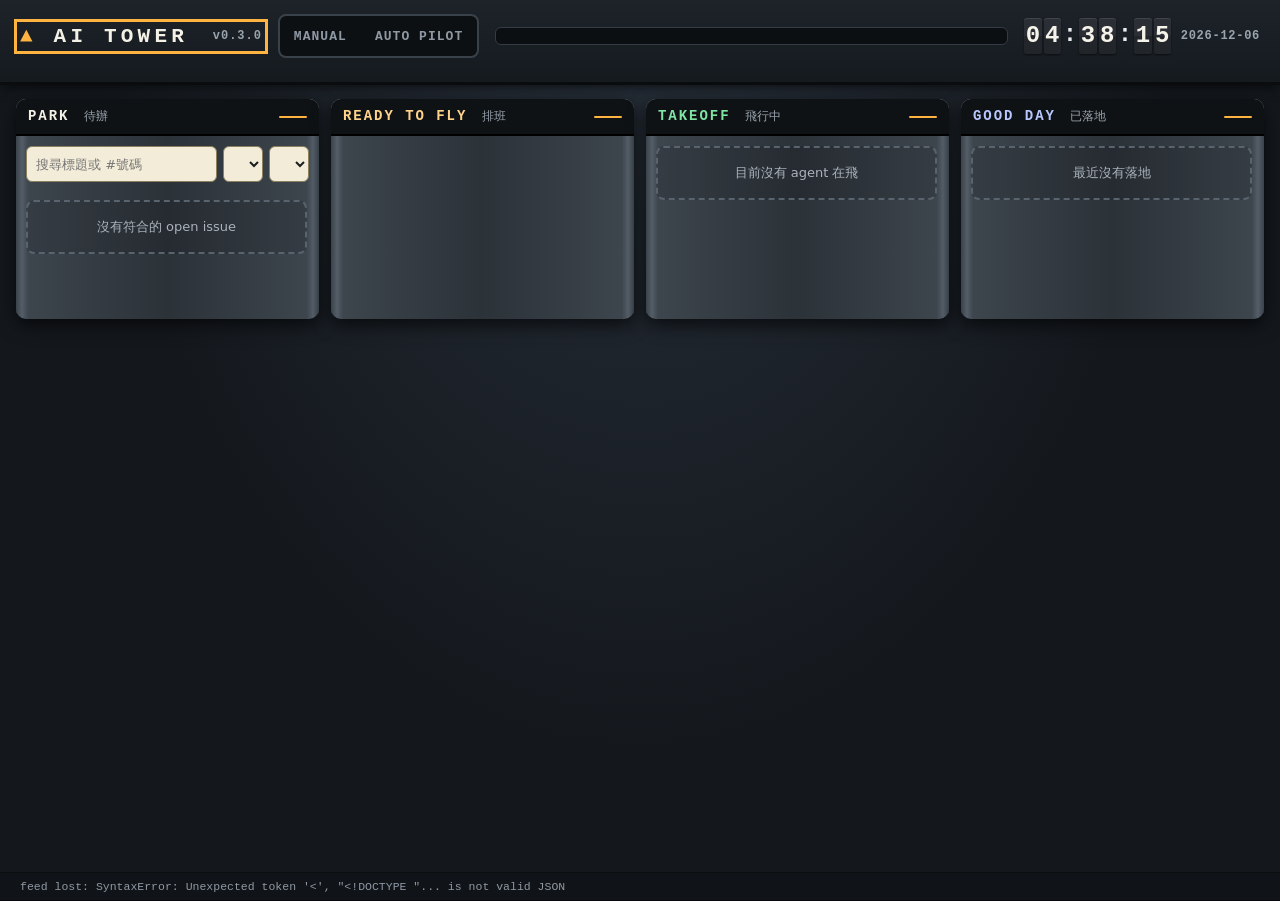
==== commit b59fda68: "v0.3.0: StarBase — three-scene animation player driven by task state (standby / stack / fuel loop / " ====
--- a/public/index.html
+++ b/public/index.html
@@ -7,61 +7,65 @@
 <title>AI Tower</title>
 <link rel="stylesheet" href="style.css">
 </head>
-<body>
-<header class="top">
-  <div class="title-row">
-    <h1><span class="tw">▲</span> AI TOWER <small class="ver">v0.2.1</small></h1>
-    <div class="mode" id="mode" role="group" aria-label="Dispatch mode">
-      <button type="button" data-mode="MANUAL">MANUAL</button><button type="button" data-mode="AUTO">AUTO PILOT</button>
-    </div>
-    <div class="ap-hint" id="ap-hint"></div>
-    <div class="clock" aria-label="Taipei time"><span id="clock"></span><small><span id="clock-date"></span></small></div>
+<body class="mode-tower" data-view="tower">
+<div class="stage" id="stage">
+  <div class="view view-tower" id="view-tower">
+    <header class="top">
+      <div class="title-row">
+        <h1><button type="button" class="view-switch" id="tower-title" aria-label="切換到 StarBase 模式"><span class="tw">▲</span> AI TOWER <small class="ver">v0.3.0</small></button></h1>
+        <div class="mode" id="mode" role="group" aria-label="Dispatch mode">
+          <button type="button" data-mode="MANUAL">MANUAL</button><button type="button" data-mode="AUTO">AUTO PILOT</button>
+        </div>
+        <div class="ap-hint" id="ap-hint"></div>
+        <div class="clock" aria-label="Taipei time"><span id="clock"></span><small><span id="clock-date"></span></small></div>
+      </div>
+      <div class="airlines" id="airlines" aria-label="Airlines"></div>
+    </header>
+    <main class="bays" id="bays">
+      <section class="bay" data-bay="park">
+        <header><h2>PARK <span class="zh">待辦</span></h2><span class="count" id="park-count"></span></header>
+        <div class="filters">
+          <input id="f-q" type="search" placeholder="搜尋標題或 #號碼" aria-label="搜尋">
+          <select id="f-ms" aria-label="Milestone"></select>
+          <select id="f-repo" aria-label="Repo"></select>
+        </div>
+        <ol class="lane-active" id="park-sched"></ol>
+        <ol class="rack park-rack" id="park-rack" data-drop="park" data-empty="沒有符合的 open issue"></ol>
+        <details class="manual-sec" id="manual-sec" hidden>
+          <summary><span class="wr" aria-hidden="true">🔧</span> <span id="manual-title">需要實機 · 手動測試</span> <span class="count" id="manual-count"></span></summary>
+          <p class="hint">背景 agent 沒有 GUI — 這些不能排進 READY，Auto Pilot 也不會選。</p>
+          <ol class="rack manual-rack" id="manual-rack" data-empty="沒有符合的實機驗證 issue"></ol>
+        </details>
+      </section>
+      <section class="bay" data-bay="ready">
+        <header><h2>READY TO FLY <span class="zh">排班</span></h2><span class="count" id="ready-count"></span></header>
+        <div id="lanes" class="lanes"></div>
+      </section>
+      <section class="bay" data-bay="takeoff">
+        <header><h2>TAKEOFF <span class="zh">飛行中</span></h2><span class="count" id="takeoff-count"></span></header>
+        <ol class="rack" id="takeoff-rack" data-empty="目前沒有 agent 在飛"></ol>
+      </section>
+      <section class="bay" data-bay="goodday">
+        <header><h2>GOOD DAY <span class="zh">已落地</span></h2><span class="count" id="goodday-count"></span></header>
+        <div class="alert" id="alert" hidden></div>
+        <ol class="rack" id="goodday-rack" data-empty="最近沒有落地"></ol>
+      </section>
+    </main>
+    <footer class="foot" id="feed">connecting…</footer>
   </div>
-  <div class="airlines" id="airlines" aria-label="Airlines"></div>
-</header>
-<section class="starbase" id="starbase">
-  <header class="sb-bar">
-    <h2>StarBase <span class="zh">發射場</span></h2>
-    <span class="sb-sub">三位 DEV Grok Bot</span>
-    <span class="count" id="sb-count"></span>
-    <button type="button" class="sb-toggle" id="sb-toggle" aria-expanded="true" aria-controls="sb-pads" title="收合 StarBase">▾</button>
-  </header>
-  <div class="sb-pads" id="sb-pads"></div>
-</section>
-<main class="bays" id="bays">
-  <section class="bay" data-bay="park">
-    <header><h2>PARK <span class="zh">待辦</span></h2><span class="count" id="park-count"></span></header>
-    <div class="filters">
-      <input id="f-q" type="search" placeholder="搜尋標題或 #號碼" aria-label="搜尋">
-      <select id="f-ms" aria-label="Milestone"></select>
-      <select id="f-repo" aria-label="Repo"></select>
-    </div>
-    <ol class="lane-active" id="park-sched"></ol>
-    <ol class="rack park-rack" id="park-rack" data-drop="park" data-empty="沒有符合的 open issue"></ol>
-    <details class="manual-sec" id="manual-sec" hidden>
-      <summary><span class="wr" aria-hidden="true">🔧</span> <span id="manual-title">需要實機 · 手動測試</span> <span class="count" id="manual-count"></span></summary>
-      <p class="hint">背景 agent 沒有 GUI — 這些不能排進 READY，Auto Pilot 也不會選。</p>
-      <ol class="rack manual-rack" id="manual-rack" data-empty="沒有符合的實機驗證 issue"></ol>
-    </details>
-  </section>
-  <section class="bay" data-bay="ready">
-    <header><h2>READY TO FLY <span class="zh">排班</span></h2><span class="count" id="ready-count"></span></header>
-    <div id="lanes" class="lanes"></div>
-  </section>
-  <section class="bay" data-bay="takeoff">
-    <header><h2>TAKEOFF <span class="zh">飛行中</span></h2><span class="count" id="takeoff-count"></span></header>
-    <ol class="rack" id="takeoff-rack" data-empty="目前沒有 agent 在飛"></ol>
-  </section>
-  <section class="bay" data-bay="goodday">
-    <header><h2>GOOD DAY <span class="zh">已落地</span></h2><span class="count" id="goodday-count"></span></header>
-    <div class="alert" id="alert" hidden></div>
-    <ol class="rack" id="goodday-rack" data-empty="最近沒有落地"></ol>
-  </section>
-</main>
-<footer class="foot" id="feed">connecting…</footer>
+  <div class="view view-starbase" id="view-starbase" inert aria-hidden="true">
+    <header class="sb-top">
+      <h1><button type="button" class="view-switch" id="sb-title" aria-label="切換到 Tower 模式">StarBase <span class="zh">發射場</span> <small class="ver">v0.3.0</small></button></h1>
+      <span class="count" id="sb-count"></span>
+      <div class="clock" aria-label="Taipei time"><span id="sb-clock"></span><small><span id="sb-clock-date"></span></small></div>
+    </header>
+    <div class="sb-stage" id="sb-stage"></div>
+  </div>
+</div>
 <div class="undo" id="undo" hidden><button type="button" id="undo-btn">↩ 撤銷剛才的排序調整</button><div class="undo-bar"></div></div>
 <div class="toast" id="toast" hidden role="status"></div>
 <div class="sr-only" aria-live="assertive" id="live"></div>
+<script src="starbase-state.js"></script>
 <script src="app.js"></script>
 </body>
 </html>
--- a/public/style.css
+++ b/public/style.css
@@ -7,10 +7,25 @@
   --amber:#ffb340; --green:#1f7a45; --red:#c62828;
 }
 *{box-sizing:border-box}
-html,body{margin:0}
-body{font-family:var(--sans);color:#e9edf1;font-size:14px;line-height:1.4;-webkit-font-smoothing:antialiased;min-height:100vh;display:flex;flex-direction:column;
-  background:#14181d radial-gradient(ellipse at 50% -10%,#28313b 0,#14181d 60%) fixed}
+html,body{margin:0;height:100%;max-height:100%;overflow:hidden;overflow:clip}
+body{font-family:var(--sans);color:#e9edf1;font-size:14px;line-height:1.4;-webkit-font-smoothing:antialiased;background:#05070d}
 .sr-only{position:absolute;width:1px;height:1px;overflow:hidden;clip:rect(0 0 0 0)}
+.stage{position:relative;height:100%;max-height:100%;perspective:1600px;overflow:hidden;overflow:clip}
+.view{position:absolute;inset:0;backface-visibility:hidden;transform-origin:50% 50%;transition:transform .65s ease}
+.view-tower{display:flex;flex-direction:column;overflow:auto;background:#14181d radial-gradient(ellipse at 50% -10%,#28313b 0,#14181d 60%) fixed}
+.view-starbase{display:flex;flex-direction:column;overflow:hidden;overflow:clip;background:#05070d;max-height:100%}
+body.mode-tower .view-tower{transform:rotateX(0deg);z-index:2}
+body.mode-tower .view-starbase{transform:rotateX(90deg);z-index:1;pointer-events:none}
+body.mode-starbase .view-tower{transform:rotateX(-90deg);z-index:1;pointer-events:none}
+body.mode-starbase .view-starbase{transform:rotateX(0deg);z-index:2}
+body.flipping .view{pointer-events:none}
+.view-switch{font:inherit;color:inherit;letter-spacing:inherit;background:none;border:0;padding:0;cursor:pointer}
+.view-switch:focus-visible{outline:3px solid var(--amber);outline-offset:3px}
+.sb-top{display:flex;align-items:center;gap:16px;padding:14px 20px 12px;background:linear-gradient(#1d2329,#151a1f);border-bottom:3px solid #0a0c0e;flex:none}
+.sb-top h1{margin:0;font:800 21px var(--board);letter-spacing:.2em;color:#f3f0e6}
+.sb-top h1 .zh{font:500 14px var(--sans);letter-spacing:0;color:#9aa4ae;margin-left:6px}
+.sb-top .count{margin-left:auto}
+.sb-top .clock{margin-left:12px}
 /* split-flap digits */
 .flap{display:inline-flex;gap:2px;font-family:var(--board);font-weight:700;font-variant-numeric:tabular-nums;vertical-align:middle}
 .flap i{font-style:normal;display:inline-block;min-width:.72em;text-align:center;padding:.06em .06em;border-radius:3px;color:#f6f3ea;
@@ -221,122 +236,59 @@
 .prod{--pc:#3c4650;flex:none;font:800 10.5px var(--board);letter-spacing:.08em;color:#fffaf0;background:var(--pc);border-radius:3px;padding:2px 5px;line-height:1.2;white-space:nowrap}
 .wstamp{align-self:center}
 
-/* v0.2.1 — StarBase launch complex (above the airport bays) */
-.starbase{margin:10px 16px 0;border-radius:10px;background:linear-gradient(90deg,#3a424a,#545e68 2%,#3d454d 4%,#2b3238 50%,#3d454d 96%,#545e68 98%,#3a424a);box-shadow:0 6px 18px #000a,inset 0 1px 0 #7a858f;min-width:0}
-.sb-bar{display:flex;align-items:center;gap:10px;padding:6px 12px;background:#0f1215;border-radius:10px 10px 0 0;border-bottom:2px solid #000}
-.starbase.collapsed .sb-bar{border-radius:10px;border-bottom:0}
-.sb-bar h2{margin:0;font:800 14px var(--board);letter-spacing:.14em;color:#ffd48a}
-.sb-bar h2 .zh{font:500 12px var(--sans);letter-spacing:0;color:#9aa4ae;margin-left:4px}
-.sb-sub{font:600 12px var(--sans);color:#9aa4ae}
-.sb-toggle{margin-left:auto;min-width:36px;min-height:32px;font:800 14px var(--board);color:#ffd48a;background:#1b2026;border:1px solid #4d5763;border-radius:5px;cursor:pointer}
-.sb-toggle:hover{background:#262c33}.sb-toggle:focus-visible{outline:3px solid var(--amber);outline-offset:1px}
-.starbase.collapsed .sb-pads{display:none}
-.sb-pads{display:grid;grid-template-columns:repeat(3,minmax(0,1fr));gap:8px;padding:6px 8px 8px;align-items:stretch}
-.sb-pad{background:#0b0f16;border:1px solid #000;border-radius:8px;overflow:hidden;min-width:0;display:flex;flex-direction:column}
-.sb-pad-head{display:flex;align-items:center;gap:6px;flex-wrap:wrap;padding:4px 8px;background:#10141c;border-bottom:1px solid #000;min-height:22px;flex:none}
+/* v0.3.0 — StarBase full-screen pads (Remotion scenes, no SVG rockets) */
+.sb-stage{flex:1;min-height:0;display:grid;grid-template-columns:1fr 1fr;grid-template-rows:minmax(0,1.4fr) minmax(0,1fr);grid-template-areas:"feat feat" "sub1 sub2";gap:10px;padding:8px 12px 10px}
+.sb-pad{background:#0b0f16;border:1px solid #000;border-radius:8px;overflow:hidden;min-width:0;min-height:0;will-change:transform}
+.sb-pad.featured{grid-area:feat;display:grid;grid-template-columns:minmax(0,1fr) minmax(220px,30%);grid-template-rows:minmax(0,1fr)}
+.sb-pad.sub-1{grid-area:sub1}.sb-pad.sub-2{grid-area:sub2}
+.sb-pad.sub-1,.sb-pad.sub-2{display:flex;flex-direction:column;cursor:pointer}
+.sb-pad.sub-1:focus-visible,.sb-pad.sub-2:focus-visible{outline:3px solid var(--amber);outline-offset:2px}
+.sb-visual{min-width:0;min-height:0;background:#05070d;display:grid;place-items:center;container-type:size;overflow:hidden}
+.sb-scene{position:relative;aspect-ratio:8/3;width:min(100cqw, calc(100cqh * 8 / 3));max-width:100%;max-height:100%;background:#05070d;overflow:hidden}
+.sb-scene iframe{position:absolute;inset:0;width:100%;height:100%;border:0;background:#05070d;opacity:0;pointer-events:none}
+.sb-scene iframe.on{opacity:1}
+.sb-scene.hold{filter:grayscale(.85) brightness(.7)}
+.sb-hold-bar{display:none;position:absolute;left:0;right:0;bottom:0;height:15px;background:repeating-linear-gradient(-45deg,#c62828 0 8px,#ffb340 8px 16px);z-index:3;pointer-events:none}
+.sb-hold-tag{display:none;position:absolute;left:50%;bottom:18px;transform:translateX(-50%);z-index:4;font:800 10px var(--board);letter-spacing:.08em;color:#1a1205;background:#ffb340;padding:2px 8px;border-radius:2px;pointer-events:none;white-space:nowrap}
+.sb-missing{position:absolute;inset:0;z-index:2;display:flex;flex-direction:column;align-items:center;justify-content:center;gap:8px;background:#05070d;color:#cfd6dd;padding:16px;text-align:center;pointer-events:none}
+.sb-missing[hidden]{display:none}
+.sb-missing strong{font:800 14px var(--board);color:#ffd48a;letter-spacing:.06em}
+.sb-missing span{font:12.5px var(--sans);color:#9aa4ae;max-width:36em}
+.sb-scene.hold .sb-hold-bar,.sb-scene.hold .sb-hold-tag{display:block}
+.sb-info{min-width:0;min-height:0;display:flex;flex-direction:column;overflow:auto;background:#10141c}
+.sb-pad-head{display:flex;align-items:center;gap:6px;flex-wrap:wrap;padding:6px 10px;border-bottom:1px solid #000;flex:none}
 .sb-pad-head .nm{font:800 13px var(--board);color:#f3f0e6;letter-spacing:.04em}
 .sb-pad-head .role{font:600 11.5px var(--sans);color:#9aa4ae}
-.sb-pad-head .count{margin-left:auto}
-.sb-scene{position:relative;height:176px;overflow:hidden;flex:none;
-  background:radial-gradient(ellipse 80% 40% at 50% 100%,#3a2814 0%,#0c1730 42%,#05070e 78%)}
-.sb-scene svg{display:block;width:100%;height:176px}
-.sb-star.t1{animation:sbTwinkle 2.8s ease-in-out infinite}
-.sb-star.t2{animation:sbTwinkle 3.6s ease-in-out .6s infinite}
-.sb-star.t3{animation:sbTwinkle 4.4s ease-in-out 1.2s infinite}
-@keyframes sbTwinkle{0%,100%{opacity:.35}50%{opacity:1}}
-.sb-meteor{transform:translate(-50px,12px);opacity:0;animation:sbMeteor 32s linear infinite}
-.sb-scene.falcon9 .sb-meteor{animation-duration:26s;animation-delay:11s}
-.sb-scene.mcgregor .sb-meteor{animation-duration:36s;animation-delay:22s}
-@keyframes sbMeteor{0%,82%{transform:translate(-50px,12px);opacity:0}86%{opacity:1}94%{transform:translate(430px,88px);opacity:0}100%{opacity:0;transform:translate(430px,88px)}}
-.sb-beacon{animation:sbBlink 1.15s step-end infinite}
-.sb-scene.fueling .sb-lite{animation:sbBlink 1s step-end infinite}
-.sb-scene.hold .sb-lite,.sb-scene.hold .sb-beacon{fill:#e23b2e;animation:sbBlink .55s step-end infinite}
-@keyframes sbBlink{50%{opacity:.15}}
-.sb-padglow{opacity:0}
-.sb-scene.fueling .sb-padglow,.sb-scene.liftoff .sb-padglow{animation:sbGlow 1.5s ease-in-out infinite}
-.sb-scene.hold .sb-padglow{opacity:0;animation:none}
-@keyframes sbGlow{0%,100%{opacity:.32}50%{opacity:.7}}
-.sb-steam,.sb-steam-hi,.sb-lox{position:absolute;pointer-events:none;display:none}
-.sb-steam{left:36%;bottom:18px;width:110px;margin-left:-40px;height:56px}
-.sb-steam-hi{left:42%;bottom:72px;width:70px;margin-left:-20px;height:40px}
-.sb-lox{left:46%;top:18px;width:36px;height:28px}
-.sb-scene.fueling .sb-steam,.sb-scene.fueling .sb-steam-hi{display:block}
-.sb-scene.falcon9.fueling .sb-lox{display:block}
-.sb-scene.hold .sb-steam,.sb-scene.hold .sb-steam-hi,.sb-scene.hold .sb-lox{display:none}
-.sb-steam i,.sb-steam-hi i,.sb-lox i{position:absolute;bottom:0;border-radius:50%;background:#ffffffd0;opacity:.55;filter:blur(7px);animation:sbSteam 2.6s ease-out infinite}
-.sb-steam i:nth-child(1){width:22px;height:22px;left:4px}
-.sb-steam i:nth-child(2){width:36px;height:36px;left:24px;animation-delay:.35s}
-.sb-steam i:nth-child(3){width:28px;height:28px;left:52px;animation-delay:.7s}
-.sb-steam i:nth-child(4){width:18px;height:18px;left:76px;animation-delay:1.05s}
-.sb-steam i:nth-child(5){width:32px;height:32px;left:12px;animation-delay:1.4s}
-.sb-steam i:nth-child(6){width:24px;height:24px;left:60px;animation-delay:1.8s}
-.sb-steam-hi i:nth-child(1){width:16px;height:16px;left:8px}
-.sb-steam-hi i:nth-child(2){width:22px;height:22px;left:28px;animation-delay:.5s}
-.sb-lox i:nth-child(1){width:12px;height:12px;left:4px;animation-duration:1.8s}
-.sb-lox i:nth-child(2){width:16px;height:16px;left:14px;animation-delay:.4s;animation-duration:2.1s}
-@keyframes sbSteam{0%{transform:translateY(0) scale(1);opacity:.6}100%{transform:translateY(-46px) scale(1.85);opacity:0}}
-.sb-scene.mcgregor .sb-steam{left:auto;right:6px;bottom:40px;width:170px;margin-left:0;height:52px}
-.sb-scene.mcgregor .sb-steam-hi{left:auto;right:24px;bottom:70px;width:90px;margin-left:0}
-.sb-scene.mcgregor.fueling .sb-steam i,.sb-scene.mcgregor.liftoff .sb-steam i,
-.sb-scene.mcgregor.fueling .sb-steam-hi i,.sb-scene.mcgregor.liftoff .sb-steam-hi i{animation-name:sbSteamRight}
-@keyframes sbSteamRight{0%{transform:translateX(0) scale(1);opacity:.65}100%{transform:translateX(86px) scale(1.9);opacity:0}}
-.sb-fuel{display:none;position:absolute;left:6px;top:20px;bottom:22px;width:18px;flex-direction:column;align-items:center;gap:4px;pointer-events:none;z-index:2}
-.sb-scene.fueling .sb-fuel{display:flex}
-.sb-fuel-bar{flex:1;width:7px;background:#0a0c10;border:1px solid #4d5763;border-radius:2px;overflow:hidden;position:relative;min-height:40px}
-.sb-fuel-bar b{display:block;position:absolute;left:0;right:0;bottom:0;width:100%;height:var(--p,18%);background:linear-gradient(0deg,#8a5a00,#ffb340 60%,#7fe3a3);transition:height 1s linear}
-.sb-fuel span{flex:none;font:800 9px var(--board);letter-spacing:.06em;color:#f3f0e6;text-shadow:0 1px 2px #000;writing-mode:vertical-rl}
-.sb-hold-bar{display:none;position:absolute;left:0;right:0;bottom:0;height:15px;
-  background:repeating-linear-gradient(-45deg,#c62828 0 8px,#ffb340 8px 16px);border-top:1px solid #1a1205;z-index:2}
-.sb-hold-tag{display:none;position:absolute;top:6px;left:28px;z-index:2;font:800 10px var(--board);letter-spacing:.08em;color:#1a1205;
-  background:#ffb340;border:1px solid #c62828;border-radius:3px;padding:1px 6px}
-.sb-scene.hold .sb-hold-bar,.sb-scene.hold .sb-hold-tag{display:block}
-.sb-scene.hold .sb-rocket{filter:saturate(.35) brightness(.88)}
-.sb-empty{display:none;position:absolute;left:0;right:0;bottom:22px;text-align:center;font:700 12px var(--board);letter-spacing:.08em;color:#cfd6dd;text-shadow:0 1px 3px #000}
-.sb-scene.empty .sb-empty{display:block}
-.sb-scene.empty .sb-rocket{opacity:0}
-.sb-flash{display:none;position:absolute;inset:0;background:#fff;opacity:0;pointer-events:none}
-.sb-scene.liftoff .sb-flash{display:block;animation:sbFlash .4s ease-out forwards}
-@keyframes sbFlash{0%{opacity:.55}100%{opacity:0}}
-.sb-flame{display:none}
-.sb-scene.liftoff .sb-flame,.sb-scene.mcgregor.fueling .sb-flame,.sb-scene.mcgregor.liftoff .sb-flame{display:block}
-.sb-scene.liftoff .sb-flame{animation:sbFlicker .14s step-end infinite}
-.sb-scene.mcgregor.fueling .sb-flame{animation:sbFlicker .16s step-end infinite}
-@keyframes sbFlicker{50%{opacity:.72}}
-.sb-scene.liftoff .sb-rocket{animation:sbLaunch 3.6s cubic-bezier(.25,.05,.45,1) forwards}
-.sb-scene.mcgregor.liftoff .sb-rocket{animation:none}
-.sb-scene.mcgregor.liftoff .sb-flame{animation:sbMcFlame 3.6s ease-out forwards;transform-origin:0 50%}
-@keyframes sbMcFlame{0%{transform:scaleX(.3);opacity:.8}22%{transform:scaleX(1.7);opacity:1}100%{transform:scaleX(2.3);opacity:.18}}
-.sb-scene.liftoff .sb-plume{display:block}
-.sb-scene.mcgregor.liftoff .sb-plume,.sb-scene.mcgregor.fueling .sb-plume{display:block;left:auto;right:8px;margin-left:0;width:150px;animation-name:sbPlumeRight;animation-duration:3.6s}
-@keyframes sbLaunch{0%{transform:translateY(0);opacity:1}10%{transform:translateY(3px)}22%{transform:translateY(-10px)}100%{transform:translateY(-240px);opacity:0}}
-.sb-plume{display:none;position:absolute;left:38%;bottom:16px;width:80px;margin-left:-40px;height:40px;border-radius:50%;background:#d9d4c8;filter:blur(8px);opacity:.55;animation:sbPlume 3.6s ease-out forwards}
-@keyframes sbPlume{0%{transform:scale(.35);opacity:.2}35%{opacity:.65}100%{transform:scale(2.4) translateY(-10px);opacity:0}}
-@keyframes sbPlumeRight{0%{transform:scale(.35);opacity:.25}35%{opacity:.7}100%{transform:scale(2) translateX(36px);opacity:0}}
-.sb-lists{flex:none;overflow:hidden;display:flex;flex-direction:column}
-.sb-list,.sb-flown{list-style:none;margin:0;padding:2px 4px;display:flex;flex-direction:column;gap:0}
-.sb-list{max-height:24px;overflow:hidden}
-.sb-flown{min-height:28px;max-height:28px;overflow:auto;border-top:1px dashed #333b44;scrollbar-width:thin;scrollbar-color:#8a7d5c #1b2026}
-.sb-flown-lab{font:800 10px var(--board);letter-spacing:.12em;color:#9aa4ae;padding:2px 8px 0;flex:none}
-.sb-more{font:700 11px var(--board);color:#9aa4ae;padding:0 8px 2px;flex:none}
-.sb-task{display:grid;grid-template-columns:auto 1fr auto;gap:2px 8px;align-items:center;padding:0 8px;border-radius:3px;border:1px solid #0003;height:22px;box-sizing:border-box;
-  background-color:var(--paper);background-image:linear-gradient(180deg,#fffaf0,var(--paper) 40%,var(--paper2));color:var(--ink);font-size:12.5px;min-width:0}
+.sb-main-task{padding:6px 10px;display:grid;grid-template-columns:1fr auto;gap:6px;align-items:center;flex:none}
+.sb-main-task .ttl{font-size:13.5px;font-weight:700;color:#f3f0e6;text-decoration:none;white-space:nowrap;overflow:hidden;text-overflow:ellipsis;min-width:0}
+.sb-main-task a.ttl:hover{text-decoration:underline}
+.sb-main-task .when{font:700 11px var(--board);color:#9aa4ae;white-space:nowrap}
+.sb-note{margin:0;padding:0 10px 6px;font:12.5px var(--sans);color:#cfd6dd;white-space:pre-wrap;overflow-wrap:anywhere}
+.sb-times{margin:0;padding:0 10px 6px;font:700 11px var(--board);color:#9aa4ae}
+.sb-list,.sb-flown{list-style:none;margin:0;padding:2px 6px 6px;display:flex;flex-direction:column;gap:2px}
+.sb-flown{min-height:28px;max-height:72px;overflow:auto;border-top:1px dashed #333b44;scrollbar-width:thin;scrollbar-color:#8a7d5c #1b2026}
+.sb-flown-lab{font:800 10px var(--board);letter-spacing:.12em;color:#9aa4ae;padding:4px 10px 0;flex:none}
+.sb-task{display:grid;grid-template-columns:auto 1fr auto;gap:2px 8px;align-items:center;padding:2px 6px;border-radius:3px;height:22px;box-sizing:border-box}
 .sb-task.done{opacity:.75}
-.sb-task.done .note{display:none}
-.sb-task .ttl{font-size:12.5px;font-weight:700;line-height:1.25;display:block;white-space:nowrap;overflow:hidden;text-overflow:ellipsis;min-width:0;grid-column:2;grid-row:1}
-.sb-task a.ttl{color:var(--ink);text-decoration:none}.sb-task a.ttl:hover{text-decoration:underline}
-.sb-task .note{display:none}
-.sb-task .when{grid-column:3;grid-row:1;font:700 11px var(--board);color:var(--ink2);white-space:nowrap}
-.sb-task .sb-left{grid-column:1;grid-row:1;display:flex;align-items:center;gap:4px}
-.sb-task .chip{font-size:10.5px;letter-spacing:.06em;padding:1px 6px}
-.sb-mini{flex:none;width:10px;height:14px;display:block}
-.sb-err{margin:0;padding:4px 8px;font:12px var(--sans);color:#ffd0d0}
+.sb-task .ttl{font-size:12.5px;font-weight:700;color:#e9edf1;text-decoration:none;white-space:nowrap;overflow:hidden;text-overflow:ellipsis;min-width:0}
+.sb-task a.ttl:hover{text-decoration:underline}
+.sb-task .when{font:700 11px var(--board);color:#9aa4ae;white-space:nowrap}
+.sb-err{margin:0;padding:4px 10px;font:12px var(--sans);color:#ffd0d0}
+.sb-pad.sub-1 .sb-note,.sb-pad.sub-2 .sb-note,
+.sb-pad.sub-1 .sb-times,.sb-pad.sub-2 .sb-times,
+.sb-pad.sub-1 .sb-list,.sb-pad.sub-2 .sb-list,
+.sb-pad.sub-1 .sb-flown,.sb-pad.sub-2 .sb-flown,
+.sb-pad.sub-1 .sb-flown-lab,.sb-pad.sub-2 .sb-flown-lab,
+.sb-pad.sub-1 .role,.sb-pad.sub-2 .role{display:none}
+.sb-pad.sub-1 .sb-info,.sb-pad.sub-2 .sb-info{flex:none;max-height:72px;overflow:hidden}
+.sb-pad.sub-1 .sb-visual,.sb-pad.sub-2 .sb-visual{flex:1}
 .pop .jump-btn{background:#1b2026;color:#ffd48a;border:1px solid #4d5763}
-body.sb-on .park-rack,body.sb-on #takeoff-rack,body.sb-on #goodday-rack{max-height:calc(100vh - 560px)}
-@media (max-width:900px){.sb-pads{display:flex;overflow-x:auto}.sb-pad{min-width:260px;flex:1 0 260px}}
+@media (max-width:900px){
+  .sb-stage{grid-template-columns:1fr;grid-template-rows:auto;grid-template-areas:"feat" "sub1" "sub2";overflow:auto}
+  .sb-pad.featured{grid-template-columns:1fr}
+}
 @media (prefers-reduced-motion:reduce){
-  .sb-star,.sb-steam i,.sb-steam-hi i,.sb-lox i,.sb-lite,.sb-beacon,.sb-rocket,.sb-plume,.sb-fuel b,.sb-flame,.sb-meteor,.sb-flash,.sb-padglow{animation:none!important;transition:none!important}
-  .sb-meteor,.sb-flash,.sb-steam,.sb-steam-hi,.sb-lox,.sb-plume{display:none!important;opacity:0}
-  .sb-scene.liftoff .sb-rocket{transform:none;opacity:1}
-  .sb-scene.hold .sb-rocket{filter:saturate(.35)}
+  .view{transition:none}
+  .sb-pad{transition:none!important}
   .chip .pulse{animation:none}
 }
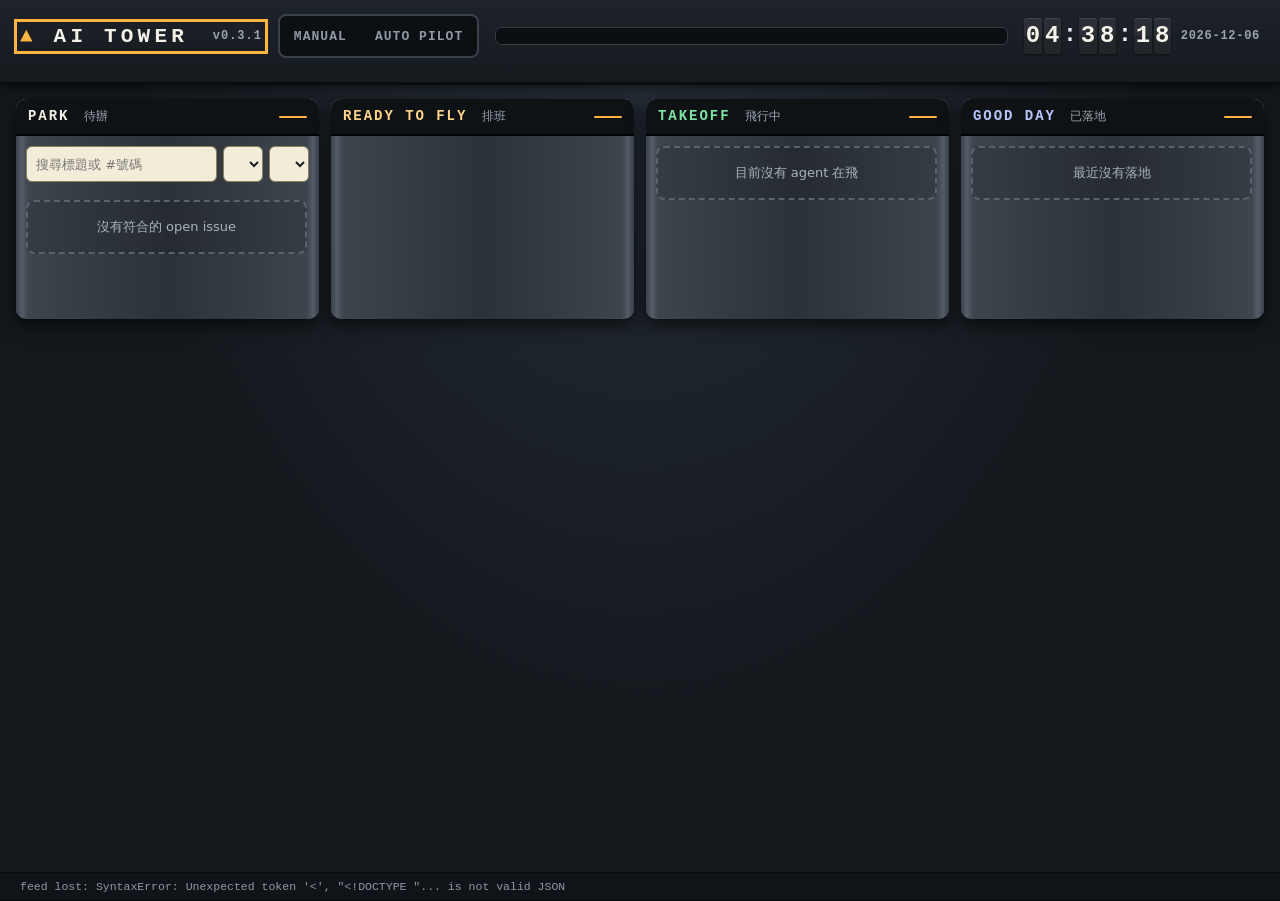
==== commit 7173187f: "v0.3.1: fix StarBase animations freezing in Safari — Remotion's player waited on an AudioContext tha" ====
--- a/public/index.html
+++ b/public/index.html
@@ -12,7 +12,7 @@
   <div class="view view-tower" id="view-tower">
     <header class="top">
       <div class="title-row">
-        <h1><button type="button" class="view-switch" id="tower-title" aria-label="切換到 StarBase 模式"><span class="tw">▲</span> AI TOWER <small class="ver">v0.3.0</small></button></h1>
+        <h1><button type="button" class="view-switch" id="tower-title" aria-label="切換到 StarBase 模式"><span class="tw">▲</span> AI TOWER <small class="ver">v0.3.1</small></button></h1>
         <div class="mode" id="mode" role="group" aria-label="Dispatch mode">
           <button type="button" data-mode="MANUAL">MANUAL</button><button type="button" data-mode="AUTO">AUTO PILOT</button>
         </div>
@@ -55,7 +55,7 @@
   </div>
   <div class="view view-starbase" id="view-starbase" inert aria-hidden="true">
     <header class="sb-top">
-      <h1><button type="button" class="view-switch" id="sb-title" aria-label="切換到 Tower 模式">StarBase <span class="zh">發射場</span> <small class="ver">v0.3.0</small></button></h1>
+      <h1><button type="button" class="view-switch" id="sb-title" aria-label="切換到 Tower 模式">StarBase <span class="zh">發射場</span> <small class="ver">v0.3.1</small></button></h1>
       <span class="count" id="sb-count"></span>
       <div class="clock" aria-label="Taipei time"><span id="sb-clock"></span><small><span id="sb-clock-date"></span></small></div>
     </header>
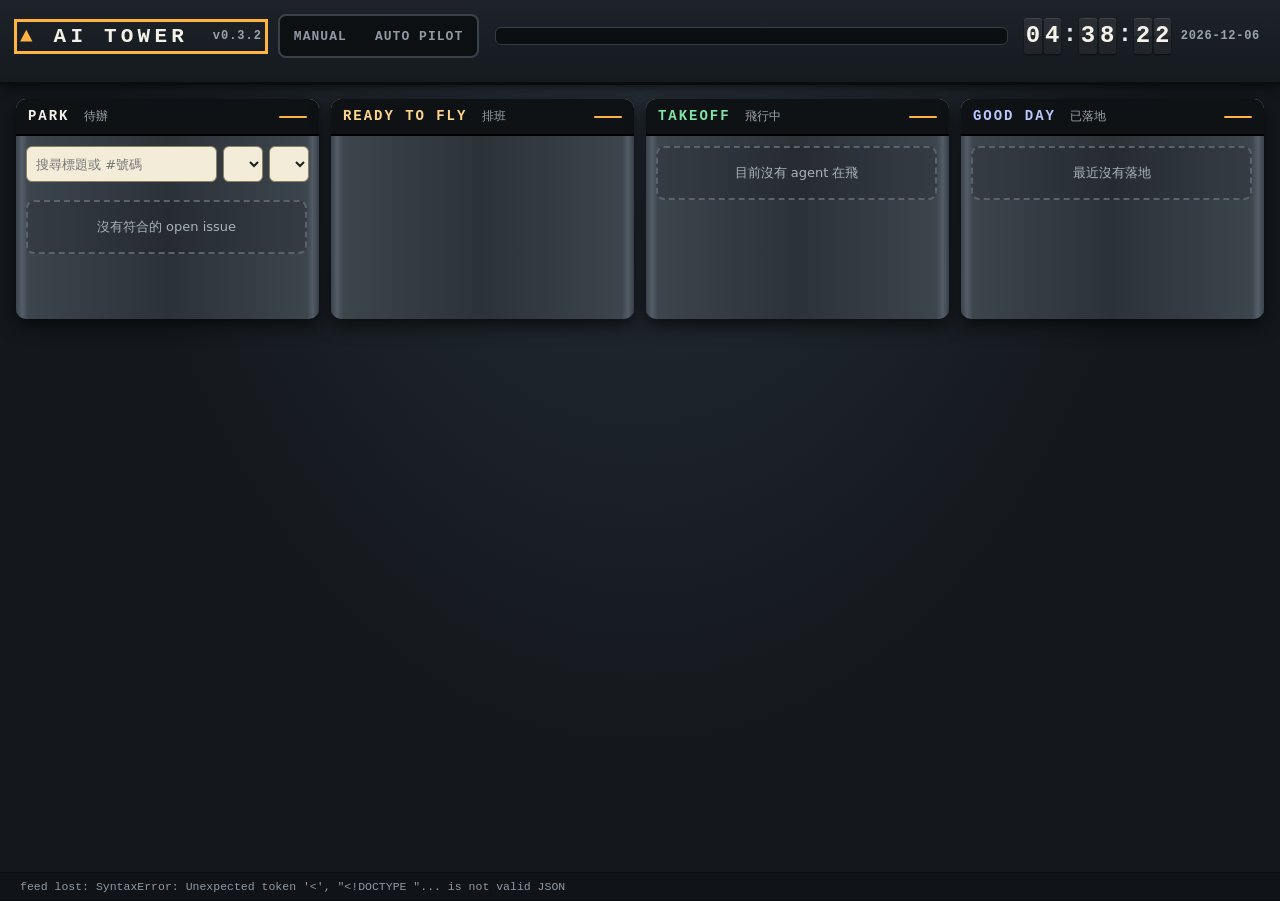
==== commit a073c8d7: "v0.3.2: StarBase Safari freeze real fix — bridge queues commands that arrive before ready() (WebKit'" ====
--- a/public/index.html
+++ b/public/index.html
@@ -4,6 +4,7 @@
 <meta charset="utf-8">
 <meta name="viewport" content="width=device-width, initial-scale=1">
 <meta name="tower-token" content="__TOWER_TOKEN__">
+<meta name="starbase-hash" content="__STARBASE_HASH__">
 <title>AI Tower</title>
 <link rel="stylesheet" href="style.css">
 </head>
@@ -12,7 +13,7 @@
   <div class="view view-tower" id="view-tower">
     <header class="top">
       <div class="title-row">
-        <h1><button type="button" class="view-switch" id="tower-title" aria-label="切換到 StarBase 模式"><span class="tw">▲</span> AI TOWER <small class="ver">v0.3.1</small></button></h1>
+        <h1><button type="button" class="view-switch" id="tower-title" aria-label="切換到 StarBase 模式"><span class="tw">▲</span> AI TOWER <small class="ver">v0.3.2</small></button></h1>
         <div class="mode" id="mode" role="group" aria-label="Dispatch mode">
           <button type="button" data-mode="MANUAL">MANUAL</button><button type="button" data-mode="AUTO">AUTO PILOT</button>
         </div>
@@ -55,7 +56,7 @@
   </div>
   <div class="view view-starbase" id="view-starbase" inert aria-hidden="true">
     <header class="sb-top">
-      <h1><button type="button" class="view-switch" id="sb-title" aria-label="切換到 Tower 模式">StarBase <span class="zh">發射場</span> <small class="ver">v0.3.1</small></button></h1>
+      <h1><button type="button" class="view-switch" id="sb-title" aria-label="切換到 Tower 模式">StarBase <span class="zh">發射場</span> <small class="ver">v0.3.2</small></button></h1>
       <span class="count" id="sb-count"></span>
       <div class="clock" aria-label="Taipei time"><span id="sb-clock"></span><small><span id="sb-clock-date"></span></small></div>
     </header>
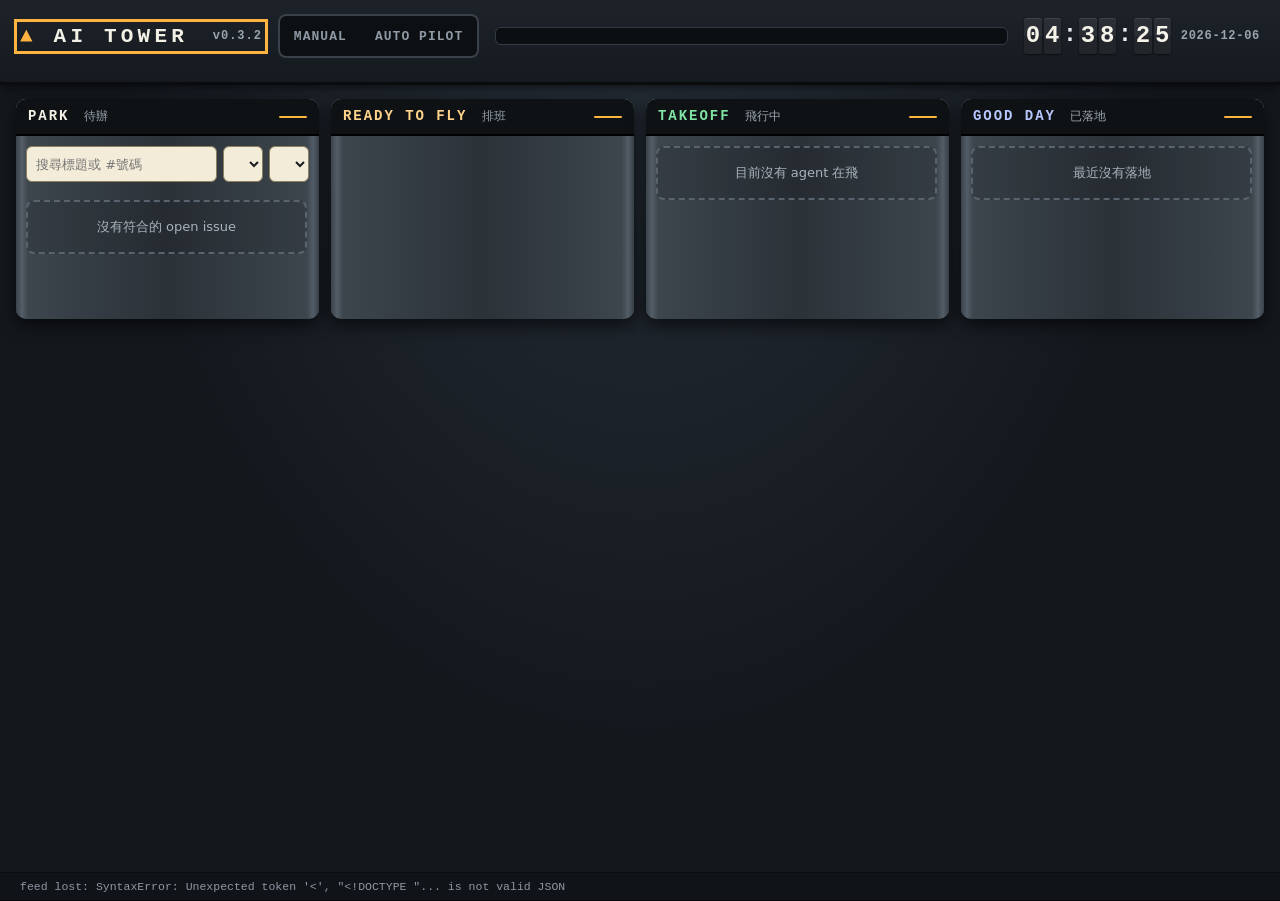
==== commit 8dd19a9e: "feat(starbase): Raptor engine assembles with job progress, ignites on landing - public/starbase/rapt" ====
--- a/public/index.html
+++ b/public/index.html
@@ -58,6 +58,7 @@
     <header class="sb-top">
       <h1><button type="button" class="view-switch" id="sb-title" aria-label="切換到 Tower 模式">StarBase <span class="zh">發射場</span> <small class="ver">v0.3.2</small></button></h1>
       <span class="count" id="sb-count"></span>
+      <button type="button" class="sb-raptor-toggle" id="sb-raptor-toggle" aria-pressed="true" title="Raptor engine figure: anatomy (MIT, © 2026 Ryan)">Raptor 動畫：開</button>
       <div class="clock" aria-label="Taipei time"><span id="sb-clock"></span><small><span id="sb-clock-date"></span></small></div>
     </header>
     <div class="sb-stage" id="sb-stage"></div>
@@ -67,6 +68,7 @@
 <div class="toast" id="toast" hidden role="status"></div>
 <div class="sr-only" aria-live="assertive" id="live"></div>
 <script src="starbase-state.js"></script>
+<script src="starbase-raptor.js"></script>
 <script src="app.js"></script>
 </body>
 </html>
--- a/public/style.css
+++ b/public/style.css
@@ -292,3 +292,12 @@
   .sb-pad{transition:none!important}
   .chip .pulse{animation:none}
 }
+
+/* StarBase Raptor engine (public/starbase-raptor.js; figure © 2026 Ryan, MIT — public/starbase/raptor/LICENSE-anatomy.txt) */
+.sb-raptor{flex:none;height:120px;background:#05070d;border-bottom:1px solid #000;display:grid;place-items:center;overflow:hidden}
+.sb-pad.featured .sb-raptor{height:220px}
+.sb-raptor iframe{width:100%;height:100%;border:0;display:block;background:transparent}
+.sb-raptor-static{height:88%;width:auto}
+.sb-raptor[data-state=launch] .sb-raptor-static{filter:drop-shadow(0 0 6px #ffb547)}
+.sb-raptor-toggle{margin-left:8px;background:#111a30;color:#cfd8ee;border:1px solid #1c2742;border-radius:4px;padding:3px 8px;font:600 11px var(--sans);cursor:pointer}
+.sb-raptor-toggle[aria-pressed=false]{color:#6b7899}
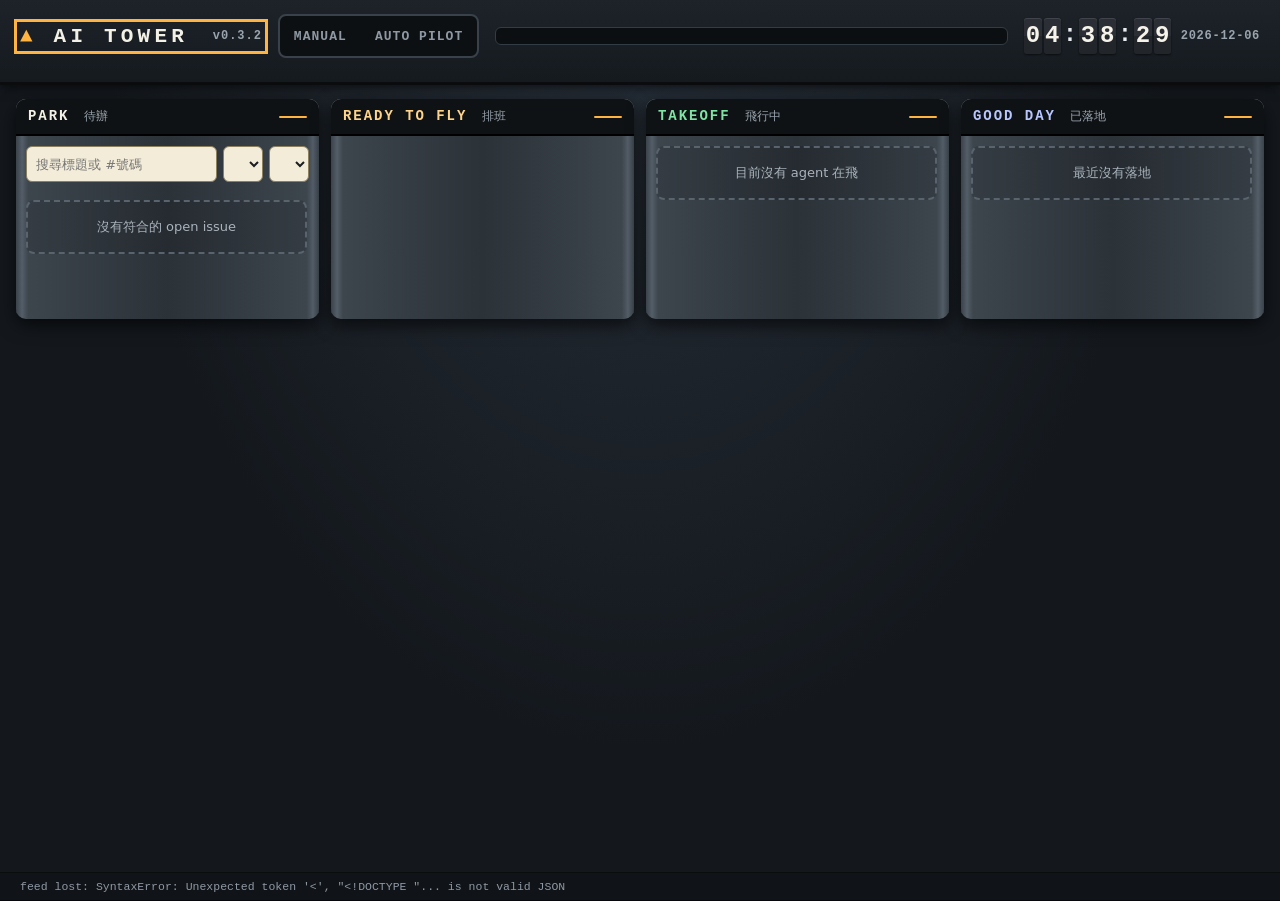
==== commit 873ab8c2: "feat(starbase): manual state panel for the Raptor engine Header button "狀態測試" opens a panel to drive" ====
--- a/public/index.html
+++ b/public/index.html
@@ -59,6 +59,7 @@
       <h1><button type="button" class="view-switch" id="sb-title" aria-label="切換到 Tower 模式">StarBase <span class="zh">發射場</span> <small class="ver">v0.3.2</small></button></h1>
       <span class="count" id="sb-count"></span>
       <button type="button" class="sb-raptor-toggle" id="sb-raptor-toggle" aria-pressed="true" title="Raptor engine figure: anatomy (MIT, © 2026 Ryan)">Raptor 動畫：開</button>
+      <button type="button" class="sb-raptor-toggle" id="sb-raptor-debug" aria-pressed="false" title="手動控制 Raptor 引擎狀態">狀態測試</button>
       <div class="clock" aria-label="Taipei time"><span id="sb-clock"></span><small><span id="sb-clock-date"></span></small></div>
     </header>
     <div class="sb-stage" id="sb-stage"></div>
--- a/public/style.css
+++ b/public/style.css
@@ -245,8 +245,8 @@
 .sb-pad.sub-1:focus-visible,.sb-pad.sub-2:focus-visible{outline:3px solid var(--amber);outline-offset:2px}
 .sb-visual{min-width:0;min-height:0;background:#05070d;display:grid;place-items:center;container-type:size;overflow:hidden}
 .sb-scene{position:relative;aspect-ratio:8/3;width:min(100cqw, calc(100cqh * 8 / 3));max-width:100%;max-height:100%;background:#05070d;overflow:hidden}
-.sb-scene iframe{position:absolute;inset:0;width:100%;height:100%;border:0;background:#05070d;opacity:0;pointer-events:none}
-.sb-scene iframe.on{opacity:1}
+.sb-scene iframe:not(.sb-raptor iframe){position:absolute;inset:0;width:100%;height:100%;border:0;background:#05070d;opacity:0;pointer-events:none}
+.sb-scene iframe.on:not(.sb-raptor iframe){opacity:1}
 .sb-scene.hold{filter:grayscale(.85) brightness(.7)}
 .sb-hold-bar{display:none;position:absolute;left:0;right:0;bottom:0;height:15px;background:repeating-linear-gradient(-45deg,#c62828 0 8px,#ffb340 8px 16px);z-index:3;pointer-events:none}
 .sb-hold-tag{display:none;position:absolute;left:50%;bottom:18px;transform:translateX(-50%);z-index:4;font:800 10px var(--board);letter-spacing:.08em;color:#1a1205;background:#ffb340;padding:2px 8px;border-radius:2px;pointer-events:none;white-space:nowrap}
@@ -294,10 +294,25 @@
 }
 
 /* StarBase Raptor engine (public/starbase-raptor.js; figure © 2026 Ryan, MIT — public/starbase/raptor/LICENSE-anatomy.txt) */
-.sb-raptor{flex:none;height:120px;background:#05070d;border-bottom:1px solid #000;display:grid;place-items:center;overflow:hidden}
-.sb-pad.featured .sb-raptor{height:220px}
+.sb-pad .sb-scene{aspect-ratio:auto;width:100%;height:100%;background:#f2f2ef}
+.sb-pad .sb-visual{background:#f2f2ef}
+.sb-raptor{position:absolute;inset:0;background:#f2f2ef;display:grid;place-items:center;overflow:hidden}
+.sb-raptor[data-state=idle] iframe,.sb-raptor[data-state=idle] .sb-raptor-static{opacity:.7;filter:grayscale(1)}
 .sb-raptor iframe{width:100%;height:100%;border:0;display:block;background:transparent}
-.sb-raptor-static{height:88%;width:auto}
+.sb-raptor-static{position:absolute;inset:0;width:100%;height:100%;object-fit:contain;display:block}
 .sb-raptor[data-state=launch] .sb-raptor-static{filter:drop-shadow(0 0 6px #ffb547)}
 .sb-raptor-toggle{margin-left:8px;background:#111a30;color:#cfd8ee;border:1px solid #1c2742;border-radius:4px;padding:3px 8px;font:600 11px var(--sans);cursor:pointer}
 .sb-raptor-toggle[aria-pressed=false]{color:#6b7899}
+#sb-raptor-debug[aria-pressed=true]{color:#ffb547;border-color:#ffb547}
+.sb-raptor-panel{position:fixed;right:16px;bottom:16px;z-index:50;width:290px;background:#0d1426;color:#cfd8ee;border:1px solid #1c2742;border-radius:8px;padding:10px 12px;font:12px var(--sans);box-shadow:0 8px 28px #000a}
+.sb-raptor-panel[hidden]{display:none}
+.sb-raptor-panel .rp-head{display:flex;justify-content:space-between;align-items:center;margin-bottom:8px}
+.sb-raptor-panel .rp-row{display:flex;align-items:center;gap:6px;margin:6px 0}
+.sb-raptor-panel .rp-btns{flex-wrap:wrap}
+.sb-raptor-panel button{background:#111a30;color:#cfd8ee;border:1px solid #1c2742;border-radius:4px;padding:4px 9px;font:600 11px var(--sans);cursor:pointer}
+.sb-raptor-panel button:hover{border-color:#3a4c7a}
+.sb-raptor-panel .rp-go{background:#7a2a12;border-color:#ff7a45;color:#fff}
+.sb-raptor-panel select{flex:1;background:#111a30;color:#cfd8ee;border:1px solid #1c2742;border-radius:4px;padding:3px}
+.sb-raptor-panel .rp-range{flex:1}
+.sb-raptor-panel .rp-out{width:34px;text-align:right}
+.sb-raptor-panel .rp-note{color:#6b7899;font-size:11px;margin-top:6px}
